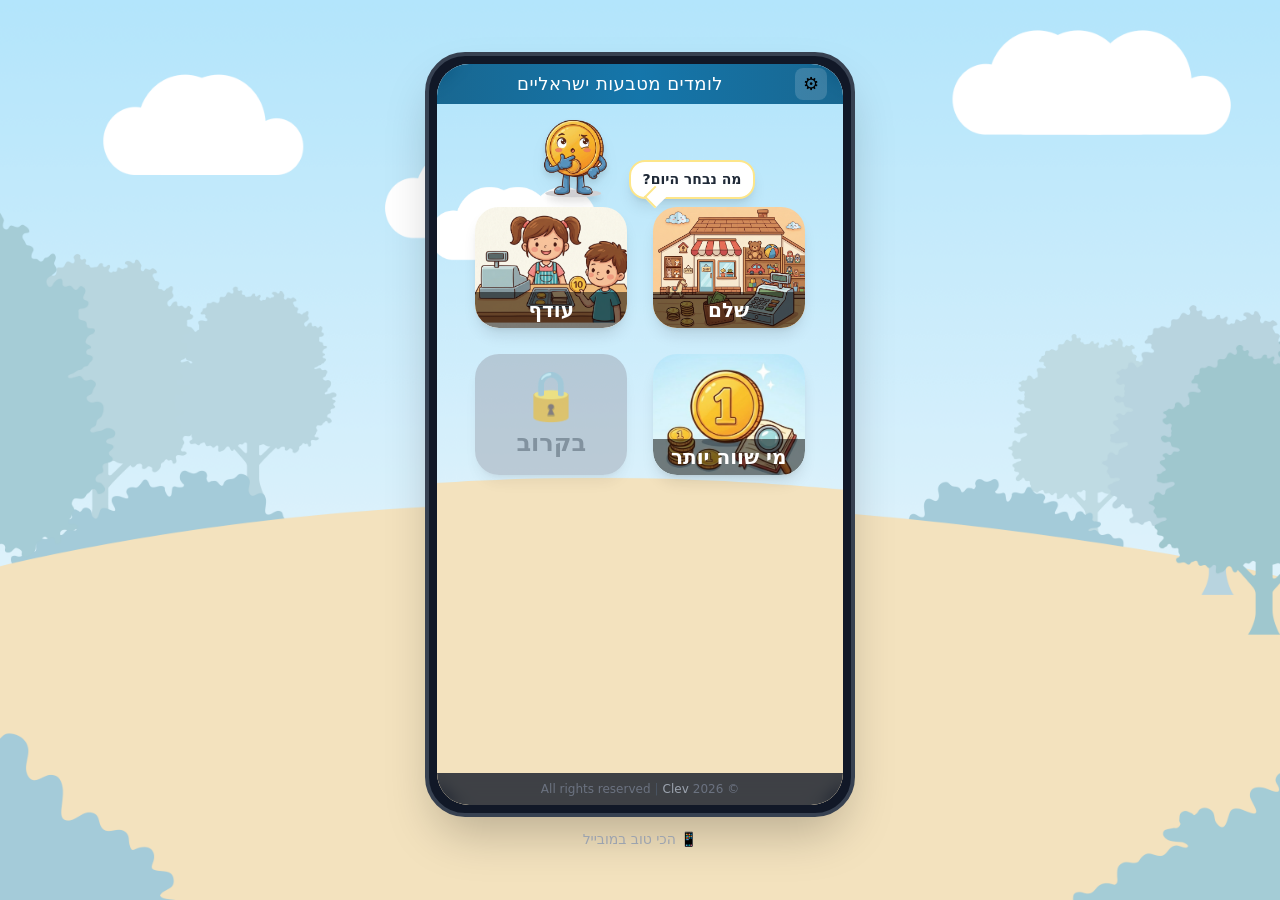
==== playisraelicoin/index.html @ d77759e3 "Deploy game 2026-03-29 20:37:45" ====
<!DOCTYPE html><html lang="he" dir="rtl"><head><meta charSet="utf-8"/><meta name="viewport" content="width=device-width, initial-scale=1"/><link rel="preload" as="image" href="/playisraelicoin/mascot/mascotidle.png"/><link rel="preload" as="image" href="/playisraelicoin/shop.png"/><link rel="preload" as="image" href="/playisraelicoin/change.png"/><link rel="preload" as="image" href="/playisraelicoin/learn.png"/><link rel="stylesheet" href="/playisraelicoin/_next/static/css/17cb0f2d565e3c23.css" data-precedence="next"/><link rel="preload" as="script" fetchPriority="low" href="/playisraelicoin/_next/static/chunks/webpack-622a1532d28bc0e6.js"/><script src="/playisraelicoin/_next/static/chunks/fd9d1056-88c8a1669018f964.js" async=""></script><script src="/playisraelicoin/_next/static/chunks/117-ca8a5b1b01de8819.js" async=""></script><script src="/playisraelicoin/_next/static/chunks/main-app-2a820b22952d6107.js" async=""></script><script src="/playisraelicoin/_next/static/chunks/648-77a3b95d72fc6d21.js" async=""></script><script src="/playisraelicoin/_next/static/chunks/app/page-7391704ab2c652e0.js" async=""></script><script src="/playisraelicoin/_next/static/chunks/app/layout-28145708964d3c2d.js" async=""></script><link rel="preload" href="https://www.googletagmanager.com/gtag/js?id=G-S4PG35SJS6" as="script"/><meta name="theme-color" content="#0c4a6e"/><title>לומדים מטבעות ישראליים</title><meta name="description" content="משחק חינוכי ללימוד מטבעות ישראליים לילדים"/><link rel="manifest" href="/playisraelicoin/manifest.json" crossorigin="use-credentials"/><link rel="icon" href="/playisraelicoin/favicon.svg"/><script src="/playisraelicoin/_next/static/chunks/polyfills-42372ed130431b0a.js" noModule=""></script></head><body class="overflow-hidden w-full h-full"><div class="fixed inset-0 overflow-hidden flex flex-col items-center justify-center"><div class="absolute inset-0 bg-cover bg-center" style="background-image:url(&#x27;/playisraelicoin/backgroungnew.png&#x27;)"></div><div class="hidden lg:block absolute inset-0 z-0"></div><div class=" relative z-10 flex flex-col w-full h-full md:max-w-[480px] lg:max-w-[430px] lg:h-[85vh] lg:rounded-[2.5rem] lg:border-4 lg:border-gray-700 lg:bg-gray-900 lg:p-2 lg:shadow-2xl "><div class="flex-1 flex flex-col overflow-hidden lg:rounded-[2rem] relative"><div class="hidden lg:block absolute inset-0 bg-cover bg-center" style="background-image:url(&#x27;/playisraelicoin/backgroungnew.png&#x27;)"></div><div class="relative z-10 flex flex-col w-full h-full"><div class="h-10 bg-gradient-to-r from-sky-800/90 via-sky-700/90 to-sky-800/90 backdrop-blur flex items-center shrink-0 z-30 px-3"><div class="w-10 flex items-center justify-center"><button aria-label="הגדרות" class="w-8 h-8 rounded-lg bg-white/15 hover:bg-white/25 flex items-center justify-center text-lg transition-colors cursor-pointer">⚙️</button></div><span class="flex-1 text-center text-lg text-white tracking-wide truncate px-2">לומדים מטבעות ישראליים</span><div class="flex items-center justify-center gap-1"></div></div><div class="flex-1 relative overflow-auto flex justify-center"><div class="w-full max-w-2xl relative"><div class="w-full h-full flex flex-col items-center relative max-w-2xl mx-auto"><div class="flex items-center gap-3 mt-4 mb-2"><div class="flex items-end gap-2 " dir="ltr"><div class="animate-bounce shrink-0"><img src="/playisraelicoin/mascot/mascotidle.png" alt="שקלי" width="96" height="96" class="object-contain drop-shadow-lg pointer-events-none"/></div><div class="relative bg-white rounded-2xl px-3 py-2 shadow-lg border-2 border-amber-200 max-w-[180px] animate-[tutorialStep_0.3s_ease-out]"><div class="text-sm font-bold text-gray-800 leading-snug text-center" dir="rtl">מה נבחר היום?</div><div class="absolute -bottom-2 left-4 w-4 h-4 bg-white border-b-2 border-l-2 border-amber-200 rotate-45"></div></div></div></div><div class="grid grid-cols-2 gap-[2vw] mb-auto px-[3vw] w-full"><a aria-label="שלם" class="rounded-3xl text-xl font-bold flex items-end justify-center transition-all duration-150 shadow-lg hover:scale-105 hover:shadow-xl active:scale-95 active:shadow-inner overflow-hidden relative aspect-[5/4]" href="/playisraelicoin/play/pay"><img src="/playisraelicoin/shop.png" alt="שלם" class="absolute inset-0 w-full h-full object-cover"/><span class="relative z-10 bg-black/50 text-white w-full text-center py-1 rounded-b-3xl">שלם</span></a><a aria-label="עודף" class="rounded-3xl text-xl font-bold flex items-end justify-center transition-all duration-150 shadow-lg hover:scale-105 hover:shadow-xl active:scale-95 active:shadow-inner overflow-hidden relative aspect-[5/4]" href="/playisraelicoin/play/change"><img src="/playisraelicoin/change.png" alt="עודף" class="absolute inset-0 w-full h-full object-cover"/><span class="relative z-10 bg-black/50 text-white w-full text-center py-1 rounded-b-3xl">עודף</span></a><a aria-label="מי שווה יותר" class="rounded-3xl text-xl font-bold flex items-end justify-center transition-all duration-150 shadow-lg hover:scale-105 hover:shadow-xl active:scale-95 active:shadow-inner overflow-hidden relative aspect-[5/4]" href="/playisraelicoin/play/compare"><img src="/playisraelicoin/learn.png" alt="מי שווה יותר" class="absolute inset-0 w-full h-full object-cover"/><span class="relative z-10 bg-black/50 text-white w-full text-center py-1 rounded-b-3xl">מי שווה יותר</span></a><div class="rounded-3xl text-2xl font-bold flex flex-col items-center justify-center gap-2 shadow-lg bg-gray-400/80 text-gray-600 cursor-not-allowed opacity-60 aspect-[5/4]"><span class="text-5xl">🔒</span><span>בקרוב</span></div></div></div></div></div><div class="h-8 bg-gray-900/80 backdrop-blur flex items-center justify-center shrink-0 z-30 gap-1"><span class="text-gray-500 text-xs">© <!-- -->2026</span><button class="text-gray-400 text-xs font-medium hover:text-white transition-colors bg-transparent border-none cursor-pointer">Clev</button><span class="text-gray-600 text-xs">|</span><span class="text-gray-500 text-xs">All rights reserved</span></div></div></div></div><p class="hidden lg:block mt-3 text-gray-400 text-sm relative z-10" dir="rtl">📱 הכי טוב במובייל</p></div><script src="/playisraelicoin/_next/static/chunks/webpack-622a1532d28bc0e6.js" async=""></script><script>(self.__next_f=self.__next_f||[]).push([0]);self.__next_f.push([2,null])</script><script>self.__next_f.push([1,"1:HL[\"/playisraelicoin/_next/static/css/17cb0f2d565e3c23.css\",\"style\"]\n"])</script><script>self.__next_f.push([1,"2:I[2846,[],\"\"]\n4:I[9107,[],\"ClientPageRoot\"]\n5:I[7340,[\"648\",\"static/chunks/648-77a3b95d72fc6d21.js\",\"931\",\"static/chunks/app/page-7391704ab2c652e0.js\"],\"default\",1]\n6:I[8003,[\"185\",\"static/chunks/app/layout-28145708964d3c2d.js\"],\"\"]\n7:I[1716,[\"185\",\"static/chunks/app/layout-28145708964d3c2d.js\"],\"default\"]\n8:I[4707,[],\"\"]\n9:I[6423,[],\"\"]\nb:I[1060,[],\"\"]\nc:[]\n"])</script><script>self.__next_f.push([1,"0:[\"$\",\"$L2\",null,{\"buildId\":\"7c866RKZtRNfatpzJJr0S\",\"assetPrefix\":\"/playisraelicoin\",\"urlParts\":[\"\",\"\"],\"initialTree\":[\"\",{\"children\":[\"__PAGE__\",{}]},\"$undefined\",\"$undefined\",true],\"initialSeedData\":[\"\",{\"children\":[\"__PAGE__\",{},[[\"$L3\",[\"$\",\"$L4\",null,{\"props\":{\"params\":{},\"searchParams\":{}},\"Component\":\"$5\"}],null],null],null]},[[[[\"$\",\"link\",\"0\",{\"rel\":\"stylesheet\",\"href\":\"/playisraelicoin/_next/static/css/17cb0f2d565e3c23.css\",\"precedence\":\"next\",\"crossOrigin\":\"$undefined\"}]],[\"$\",\"html\",null,{\"lang\":\"he\",\"dir\":\"rtl\",\"suppressHydrationWarning\":true,\"children\":[[\"$\",\"head\",null,{\"children\":[[[\"$\",\"$L6\",null,{\"src\":\"https://www.googletagmanager.com/gtag/js?id=G-S4PG35SJS6\",\"strategy\":\"afterInteractive\"}],[\"$\",\"$L6\",null,{\"id\":\"google-analytics\",\"strategy\":\"afterInteractive\",\"children\":\"window.dataLayer=window.dataLayer||[];function gtag(){dataLayer.push(arguments);}gtag('js',new Date());gtag('config','G-S4PG35SJS6');\"}]],\"\"]}],[\"$\",\"body\",null,{\"className\":\"overflow-hidden w-full h-full\",\"suppressHydrationWarning\":true,\"children\":[[\"$\",\"$L7\",null,{}],[\"$\",\"$L8\",null,{\"parallelRouterKey\":\"children\",\"segmentPath\":[\"children\"],\"error\":\"$undefined\",\"errorStyles\":\"$undefined\",\"errorScripts\":\"$undefined\",\"template\":[\"$\",\"$L9\",null,{}],\"templateStyles\":\"$undefined\",\"templateScripts\":\"$undefined\",\"notFound\":[[\"$\",\"title\",null,{\"children\":\"404: This page could not be found.\"}],[\"$\",\"div\",null,{\"style\":{\"fontFamily\":\"system-ui,\\\"Segoe UI\\\",Roboto,Helvetica,Arial,sans-serif,\\\"Apple Color Emoji\\\",\\\"Segoe UI Emoji\\\"\",\"height\":\"100vh\",\"textAlign\":\"center\",\"display\":\"flex\",\"flexDirection\":\"column\",\"alignItems\":\"center\",\"justifyContent\":\"center\"},\"children\":[\"$\",\"div\",null,{\"children\":[[\"$\",\"style\",null,{\"dangerouslySetInnerHTML\":{\"__html\":\"body{color:#000;background:#fff;margin:0}.next-error-h1{border-right:1px solid rgba(0,0,0,.3)}@media (prefers-color-scheme:dark){body{color:#fff;background:#000}.next-error-h1{border-right:1px solid rgba(255,255,255,.3)}}\"}}],[\"$\",\"h1\",null,{\"className\":\"next-error-h1\",\"style\":{\"display\":\"inline-block\",\"margin\":\"0 20px 0 0\",\"padding\":\"0 23px 0 0\",\"fontSize\":24,\"fontWeight\":500,\"verticalAlign\":\"top\",\"lineHeight\":\"49px\"},\"children\":\"404\"}],[\"$\",\"div\",null,{\"style\":{\"display\":\"inline-block\"},\"children\":[\"$\",\"h2\",null,{\"style\":{\"fontSize\":14,\"fontWeight\":400,\"lineHeight\":\"49px\",\"margin\":0},\"children\":\"This page could not be found.\"}]}]]}]}]],\"notFoundStyles\":[]}]]}]]}]],null],null],\"couldBeIntercepted\":false,\"initialHead\":[null,\"$La\"],\"globalErrorComponent\":\"$b\",\"missingSlots\":\"$Wc\"}]\n"])</script><script>self.__next_f.push([1,"a:[[\"$\",\"meta\",\"0\",{\"name\":\"viewport\",\"content\":\"width=device-width, initial-scale=1\"}],[\"$\",\"meta\",\"1\",{\"name\":\"theme-color\",\"content\":\"#0c4a6e\"}],[\"$\",\"meta\",\"2\",{\"charSet\":\"utf-8\"}],[\"$\",\"title\",\"3\",{\"children\":\"לומדים מטבעות ישראליים\"}],[\"$\",\"meta\",\"4\",{\"name\":\"description\",\"content\":\"משחק חינוכי ללימוד מטבעות ישראליים לילדים\"}],[\"$\",\"link\",\"5\",{\"rel\":\"manifest\",\"href\":\"/playisraelicoin/manifest.json\",\"crossOrigin\":\"use-credentials\"}],[\"$\",\"link\",\"6\",{\"rel\":\"icon\",\"href\":\"/playisraelicoin/favicon.svg\"}]]\n3:null\n"])</script></body></html>
---- playisraelicoin/_next/static/css/17cb0f2d565e3c23.css ----
*,:after,:before{--tw-border-spacing-x:0;--tw-border-spacing-y:0;--tw-translate-x:0;--tw-translate-y:0;--tw-rotate:0;--tw-skew-x:0;--tw-skew-y:0;--tw-scale-x:1;--tw-scale-y:1;--tw-pan-x: ;--tw-pan-y: ;--tw-pinch-zoom: ;--tw-scroll-snap-strictness:proximity;--tw-gradient-from-position: ;--tw-gradient-via-position: ;--tw-gradient-to-position: ;--tw-ordinal: ;--tw-slashed-zero: ;--tw-numeric-figure: ;--tw-numeric-spacing: ;--tw-numeric-fraction: ;--tw-ring-inset: ;--tw-ring-offset-width:0px;--tw-ring-offset-color:#fff;--tw-ring-color:rgba(59,130,246,.5);--tw-ring-offset-shadow:0 0 #0000;--tw-ring-shadow:0 0 #0000;--tw-shadow:0 0 #0000;--tw-shadow-colored:0 0 #0000;--tw-blur: ;--tw-brightness: ;--tw-contrast: ;--tw-grayscale: ;--tw-hue-rotate: ;--tw-invert: ;--tw-saturate: ;--tw-sepia: ;--tw-drop-shadow: ;--tw-backdrop-blur: ;--tw-backdrop-brightness: ;--tw-backdrop-contrast: ;--tw-backdrop-grayscale: ;--tw-backdrop-hue-rotate: ;--tw-backdrop-invert: ;--tw-backdrop-opacity: ;--tw-backdrop-saturate: ;--tw-backdrop-sepia: ;--tw-contain-size: ;--tw-contain-layout: ;--tw-contain-paint: ;--tw-contain-style: }::backdrop{--tw-border-spacing-x:0;--tw-border-spacing-y:0;--tw-translate-x:0;--tw-translate-y:0;--tw-rotate:0;--tw-skew-x:0;--tw-skew-y:0;--tw-scale-x:1;--tw-scale-y:1;--tw-pan-x: ;--tw-pan-y: ;--tw-pinch-zoom: ;--tw-scroll-snap-strictness:proximity;--tw-gradient-from-position: ;--tw-gradient-via-position: ;--tw-gradient-to-position: ;--tw-ordinal: ;--tw-slashed-zero: ;--tw-numeric-figure: ;--tw-numeric-spacing: ;--tw-numeric-fraction: ;--tw-ring-inset: ;--tw-ring-offset-width:0px;--tw-ring-offset-color:#fff;--tw-ring-color:rgba(59,130,246,.5);--tw-ring-offset-shadow:0 0 #0000;--tw-ring-shadow:0 0 #0000;--tw-shadow:0 0 #0000;--tw-shadow-colored:0 0 #0000;--tw-blur: ;--tw-brightness: ;--tw-contrast: ;--tw-grayscale: ;--tw-hue-rotate: ;--tw-invert: ;--tw-saturate: ;--tw-sepia: ;--tw-drop-shadow: ;--tw-backdrop-blur: ;--tw-backdrop-brightness: ;--tw-backdrop-contrast: ;--tw-backdrop-grayscale: ;--tw-backdrop-hue-rotate: ;--tw-backdrop-invert: ;--tw-backdrop-opacity: ;--tw-backdrop-saturate: ;--tw-backdrop-sepia: ;--tw-contain-size: ;--tw-contain-layout: ;--tw-contain-paint: ;--tw-contain-style: }/*
! tailwindcss v3.4.19 | MIT License | https://tailwindcss.com
*/*,:after,:before{box-sizing:border-box;border:0 solid #e5e7eb}:after,:before{--tw-content:""}:host,html{line-height:1.5;-webkit-text-size-adjust:100%;-moz-tab-size:4;-o-tab-size:4;tab-size:4;font-family:ui-sans-serif,system-ui,sans-serif,Apple Color Emoji,Segoe UI Emoji,Segoe UI Symbol,Noto Color Emoji;font-feature-settings:normal;font-variation-settings:normal;-webkit-tap-highlight-color:transparent}body{margin:0;line-height:inherit}hr{height:0;color:inherit;border-top-width:1px}abbr:where([title]){-webkit-text-decoration:underline dotted;text-decoration:underline dotted}h1,h2,h3,h4,h5,h6{font-size:inherit;font-weight:inherit}a{color:inherit;text-decoration:inherit}b,strong{font-weight:bolder}code,kbd,pre,samp{font-family:ui-monospace,SFMono-Regular,Menlo,Monaco,Consolas,Liberation Mono,Courier New,monospace;font-feature-settings:normal;font-variation-settings:normal;font-size:1em}small{font-size:80%}sub,sup{font-size:75%;line-height:0;position:relative;vertical-align:baseline}sub{bottom:-.25em}sup{top:-.5em}table{text-indent:0;border-color:inherit;border-collapse:collapse}button,input,optgroup,select,textarea{font-family:inherit;font-feature-settings:inherit;font-variation-settings:inherit;font-size:100%;font-weight:inherit;line-height:inherit;letter-spacing:inherit;color:inherit;margin:0;padding:0}button,select{text-transform:none}button,input:where([type=button]),input:where([type=reset]),input:where([type=submit]){-webkit-appearance:button;background-color:transparent;background-image:none}:-moz-focusring{outline:auto}:-moz-ui-invalid{box-shadow:none}progress{vertical-align:baseline}::-webkit-inner-spin-button,::-webkit-outer-spin-button{height:auto}[type=search]{-webkit-appearance:textfield;outline-offset:-2px}::-webkit-search-decoration{-webkit-appearance:none}::-webkit-file-upload-button{-webkit-appearance:button;font:inherit}summary{display:list-item}blockquote,dd,dl,figure,h1,h2,h3,h4,h5,h6,hr,p,pre{margin:0}fieldset{margin:0}fieldset,legend{padding:0}menu,ol,ul{list-style:none;margin:0;padding:0}dialog{padding:0}textarea{resize:vertical}input::-moz-placeholder,textarea::-moz-placeholder{opacity:1;color:#9ca3af}input::placeholder,textarea::placeholder{opacity:1;color:#9ca3af}[role=button],button{cursor:pointer}:disabled{cursor:default}audio,canvas,embed,iframe,img,object,svg,video{display:block;vertical-align:middle}img,video{max-width:100%;height:auto}[hidden]:where(:not([hidden=until-found])){display:none}.pointer-events-none{pointer-events:none}.visible{visibility:visible}.fixed{position:fixed}.absolute{position:absolute}.relative{position:relative}.inset-0{inset:0}.-bottom-2{bottom:-.5rem}.-left-1\.5{left:-.375rem}.-top-8{top:-2rem}.bottom-2{bottom:.5rem}.bottom-\[14px\]{bottom:14px}.left-0{left:0}.left-1\/2{left:50%}.left-3{left:.75rem}.left-4{left:1rem}.top-0\.5{top:.125rem}.top-1{top:.25rem}.top-3{top:.75rem}.z-0{z-index:0}.z-10{z-index:10}.z-20{z-index:20}.z-30{z-index:30}.z-50{z-index:50}.z-\[100\]{z-index:100}.mx-1{margin-left:.25rem;margin-right:.25rem}.mx-4{margin-left:1rem;margin-right:1rem}.mx-6{margin-left:1.5rem;margin-right:1.5rem}.mx-auto{margin-left:auto;margin-right:auto}.mb-1{margin-bottom:.25rem}.mb-2{margin-bottom:.5rem}.mb-4{margin-bottom:1rem}.mb-auto{margin-bottom:auto}.ml-1{margin-left:.25rem}.ml-\[70px\]{margin-left:70px}.mr-0{margin-right:0}.mt-1{margin-top:.25rem}.mt-2{margin-top:.5rem}.mt-3{margin-top:.75rem}.mt-4{margin-top:1rem}.block{display:block}.inline{display:inline}.flex{display:flex}.grid{display:grid}.hidden{display:none}.aspect-\[5\/4\]{aspect-ratio:5/4}.aspect-square{aspect-ratio:1/1}.h-0\.5{height:.125rem}.h-10{height:2.5rem}.h-11{height:2.75rem}.h-16{height:4rem}.h-3{height:.75rem}.h-4{height:1rem}.h-5{height:1.25rem}.h-6{height:1.5rem}.h-7{height:1.75rem}.h-8{height:2rem}.h-9{height:2.25rem}.h-\[14px\]{height:14px}.h-\[40px\]{height:40px}.h-\[44px\]{height:44px}.h-\[48px\]{height:48px}.h-\[56px\]{height:56px}.h-\[70px\]{height:70px}.h-\[80px\]{height:80px}.h-\[86px\]{height:86px}.h-\[88px\]{height:88px}.h-full{height:100%}.max-h-\[90px\]{max-height:90px}.min-h-\[100px\]{min-height:100px}.min-h-\[90px\]{min-height:90px}.min-h-full{min-height:100%}.w-10{width:2.5rem}.w-11{width:2.75rem}.w-16{width:4rem}.w-24{width:6rem}.w-3{width:.75rem}.w-4{width:1rem}.w-5{width:1.25rem}.w-7{width:1.75rem}.w-8{width:2rem}.w-9{width:2.25rem}.w-\[3px\]{width:3px}.w-\[40px\]{width:40px}.w-\[44px\]{width:44px}.w-\[48px\]{width:48px}.w-\[56px\]{width:56px}.w-\[88px\]{width:88px}.w-auto{width:auto}.w-full{width:100%}.min-w-0{min-width:0}.max-w-2xl{max-width:42rem}.max-w-\[10rem\]{max-width:10rem}.max-w-\[120px\]{max-width:120px}.max-w-\[14rem\]{max-width:14rem}.max-w-\[180px\]{max-width:180px}.max-w-sm{max-width:24rem}.max-w-xs{max-width:20rem}.flex-1{flex:1 1 0%}.shrink-0{flex-shrink:0}.-translate-x-1\/2{--tw-translate-x:-50%}.-translate-x-1\/2,.rotate-45{transform:translate(var(--tw-translate-x),var(--tw-translate-y)) rotate(var(--tw-rotate)) skewX(var(--tw-skew-x)) skewY(var(--tw-skew-y)) scaleX(var(--tw-scale-x)) scaleY(var(--tw-scale-y))}.rotate-45{--tw-rotate:45deg}.rotate-\[-45deg\]{--tw-rotate:-45deg}.rotate-\[-45deg\],.scale-105{transform:translate(var(--tw-translate-x),var(--tw-translate-y)) rotate(var(--tw-rotate)) skewX(var(--tw-skew-x)) skewY(var(--tw-skew-y)) scaleX(var(--tw-scale-x)) scaleY(var(--tw-scale-y))}.scale-105{--tw-scale-x:1.05;--tw-scale-y:1.05}.scale-110{--tw-scale-x:1.1;--tw-scale-y:1.1}.scale-110,.transform{transform:translate(var(--tw-translate-x),var(--tw-translate-y)) rotate(var(--tw-rotate)) skewX(var(--tw-skew-x)) skewY(var(--tw-skew-y)) scaleX(var(--tw-scale-x)) scaleY(var(--tw-scale-y))}@keyframes medalDrop{0%{transform:translateY(-80px) scale(.5);opacity:0}60%{transform:translateY(10px) scale(1.1);opacity:1}to{transform:translateY(0) scale(1);opacity:1}}.animate-\[medalDrop_0\.6s_ease-out\]{animation:medalDrop .6s ease-out}.animate-\[slideIn_0\.3s_ease-out\]{animation:slideIn .3s ease-out}@keyframes starPop{0%{transform:scale(0) rotate(-45deg);opacity:0}60%{transform:scale(1.3) rotate(10deg);opacity:1}to{transform:scale(1) rotate(0);opacity:1}}.animate-\[starPop_0\.4s_ease-out\]{animation:starPop .4s ease-out}.animate-\[tutorialStep_0\.3s_ease-out\]{animation:tutorialStep .3s ease-out}.animate-\[tutorialStep_0\.4s_ease-out\]{animation:tutorialStep .4s ease-out}.animate-\[tutorialStep_0\.4s_ease-out_0\.2s_both\]{animation:tutorialStep .4s ease-out .2s both}.animate-\[tutorialStep_0\.4s_ease-out_0\.5s_both\]{animation:tutorialStep .4s ease-out .5s both}.animate-\[tutorialStep_0\.4s_ease-out_0\.8s_both\]{animation:tutorialStep .4s ease-out .8s both}.animate-\[tutorialStep_0\.4s_ease-out_1\.1s_both\]{animation:tutorialStep .4s ease-out 1.1s both}@keyframes tutorialStep{0%{opacity:0;transform:translateY(10px)}to{opacity:1;transform:translateY(0)}}.animate-\[tutorialStep_0\.4s_ease-out_1\.4s_both\]{animation:tutorialStep .4s ease-out 1.4s both}@keyframes bounce{0%,to{transform:translateY(-25%);animation-timing-function:cubic-bezier(.8,0,1,1)}50%{transform:none;animation-timing-function:cubic-bezier(0,0,.2,1)}}.animate-bounce{animation:bounce 1s infinite}@keyframes coinFly{0%{transform:translateY(60px) scale(1.4);opacity:.7}40%{transform:translateY(-10px) scale(.9);opacity:1}70%{transform:translateY(4px) scale(1.05);opacity:1}to{transform:translateY(0) scale(1);opacity:1}}.animate-coin-fly{animation:coinFly .45s cubic-bezier(.34,1.56,.64,1)}@keyframes fadeIn{0%{opacity:0}to{opacity:1}}.animate-fade-in{animation:fadeIn .3s ease-out}@keyframes floatUp{0%{transform:translateY(0) scale(1);opacity:1}50%{transform:translateY(-20px) scale(1.2);opacity:.8}to{transform:translateY(-40px) scale(.8);opacity:0}}.animate-float-up{animation:floatUp 1s ease-out forwards}@keyframes pulse{50%{opacity:.5}}.animate-pulse{animation:pulse 2s cubic-bezier(.4,0,.6,1) infinite}@keyframes slideIn{0%{transform:translateX(40px);opacity:0}to{transform:translateX(0);opacity:1}}.animate-slide-in{animation:slideIn .3s ease-out}@keyframes sparkle{0%,to{opacity:.4;transform:scale(.8)}50%{opacity:1;transform:scale(1.2)}}.animate-sparkle{animation:sparkle 1.5s ease-in-out infinite}.cursor-not-allowed{cursor:not-allowed}.cursor-pointer{cursor:pointer}.resize-none{resize:none}.grid-cols-2{grid-template-columns:repeat(2,minmax(0,1fr))}.grid-cols-3{grid-template-columns:repeat(3,minmax(0,1fr))}.flex-col{flex-direction:column}.flex-wrap{flex-wrap:wrap}.items-start{align-items:flex-start}.items-end{align-items:flex-end}.items-center{align-items:center}.items-stretch{align-items:stretch}.justify-center{justify-content:center}.justify-between{justify-content:space-between}.gap-0{gap:0}.gap-0\.5{gap:.125rem}.gap-1{gap:.25rem}.gap-1\.5{gap:.375rem}.gap-2{gap:.5rem}.gap-3{gap:.75rem}.gap-4{gap:1rem}.gap-5{gap:1.25rem}.gap-6{gap:1.5rem}.gap-\[2vw\]{gap:2vw}.-space-x-1>:not([hidden])~:not([hidden]){--tw-space-x-reverse:0;margin-right:calc(-.25rem * var(--tw-space-x-reverse));margin-left:calc(-.25rem * calc(1 - var(--tw-space-x-reverse)))}.self-stretch{align-self:stretch}.overflow-auto{overflow:auto}.overflow-hidden,.truncate{overflow:hidden}.truncate{text-overflow:ellipsis;white-space:nowrap}.rounded-2xl{border-radius:1rem}.rounded-3xl{border-radius:1.5rem}.rounded-full{border-radius:9999px}.rounded-lg{border-radius:.5rem}.rounded-xl{border-radius:.75rem}.rounded-b-3xl{border-bottom-right-radius:1.5rem;border-bottom-left-radius:1.5rem}.rounded-b-lg{border-bottom-right-radius:.5rem;border-bottom-left-radius:.5rem}.rounded-t-2xl{border-top-left-radius:1rem;border-top-right-radius:1rem}.border{border-width:1px}.border-2{border-width:2px}.border-4{border-width:4px}.border-b{border-bottom-width:1px}.border-b-0{border-bottom-width:0}.border-b-2{border-bottom-width:2px}.border-l{border-left-width:1px}.border-l-2{border-left-width:2px}.border-none{border-style:none}.border-amber-200{--tw-border-opacity:1;border-color:rgb(253 230 138/var(--tw-border-opacity,1))}.border-amber-300{--tw-border-opacity:1;border-color:rgb(252 211 77/var(--tw-border-opacity,1))}.border-amber-400{--tw-border-opacity:1;border-color:rgb(251 191 36/var(--tw-border-opacity,1))}.border-amber-500{--tw-border-opacity:1;border-color:rgb(245 158 11/var(--tw-border-opacity,1))}.border-emerald-300{--tw-border-opacity:1;border-color:rgb(110 231 183/var(--tw-border-opacity,1))}.border-emerald-400{--tw-border-opacity:1;border-color:rgb(52 211 153/var(--tw-border-opacity,1))}.border-gray-200{--tw-border-opacity:1;border-color:rgb(229 231 235/var(--tw-border-opacity,1))}.border-gray-300{--tw-border-opacity:1;border-color:rgb(209 213 219/var(--tw-border-opacity,1))}.border-gray-500{--tw-border-opacity:1;border-color:rgb(107 114 128/var(--tw-border-opacity,1))}.border-green-200{--tw-border-opacity:1;border-color:rgb(187 247 208/var(--tw-border-opacity,1))}.border-green-300{--tw-border-opacity:1;border-color:rgb(134 239 172/var(--tw-border-opacity,1))}.border-green-400{--tw-border-opacity:1;border-color:rgb(74 222 128/var(--tw-border-opacity,1))}.border-orange-400{--tw-border-opacity:1;border-color:rgb(251 146 60/var(--tw-border-opacity,1))}.border-pink-300{--tw-border-opacity:1;border-color:rgb(249 168 212/var(--tw-border-opacity,1))}.border-red-300{--tw-border-opacity:1;border-color:rgb(252 165 165/var(--tw-border-opacity,1))}.border-sky-300{--tw-border-opacity:1;border-color:rgb(125 211 252/var(--tw-border-opacity,1))}.border-white\/40{border-color:hsla(0,0%,100%,.4)}.bg-amber-100\/30{background-color:hsla(48,96%,89%,.3)}.bg-amber-400{--tw-bg-opacity:1;background-color:rgb(251 191 36/var(--tw-bg-opacity,1))}.bg-amber-400\/30{background-color:rgba(251,191,36,.3)}.bg-amber-50{--tw-bg-opacity:1;background-color:rgb(255 251 235/var(--tw-bg-opacity,1))}.bg-amber-500\/15{background-color:rgba(245,158,11,.15)}.bg-amber-500\/70{background-color:rgba(245,158,11,.7)}.bg-black\/50{background-color:rgba(0,0,0,.5)}.bg-black\/60{background-color:rgba(0,0,0,.6)}.bg-black\/75{background-color:rgba(0,0,0,.75)}.bg-emerald-200{--tw-bg-opacity:1;background-color:rgb(167 243 208/var(--tw-bg-opacity,1))}.bg-emerald-300{--tw-bg-opacity:1;background-color:rgb(110 231 183/var(--tw-bg-opacity,1))}.bg-emerald-50{--tw-bg-opacity:1;background-color:rgb(236 253 245/var(--tw-bg-opacity,1))}.bg-emerald-500\/10{background-color:rgba(16,185,129,.1)}.bg-gray-200{--tw-bg-opacity:1;background-color:rgb(229 231 235/var(--tw-bg-opacity,1))}.bg-gray-400{--tw-bg-opacity:1;background-color:rgb(156 163 175/var(--tw-bg-opacity,1))}.bg-gray-400\/80{background-color:rgba(156,163,175,.8)}.bg-gray-900\/80{background-color:rgba(17,24,39,.8)}.bg-green-100{--tw-bg-opacity:1;background-color:rgb(220 252 231/var(--tw-bg-opacity,1))}.bg-green-300{--tw-bg-opacity:1;background-color:rgb(134 239 172/var(--tw-bg-opacity,1))}.bg-green-500{--tw-bg-opacity:1;background-color:rgb(34 197 94/var(--tw-bg-opacity,1))}.bg-green-500\/50{background-color:rgba(34,197,94,.5)}.bg-orange-500\/10{background-color:rgba(249,115,22,.1)}.bg-pink-100{--tw-bg-opacity:1;background-color:rgb(252 231 243/var(--tw-bg-opacity,1))}.bg-red-50{--tw-bg-opacity:1;background-color:rgb(254 242 242/var(--tw-bg-opacity,1))}.bg-sky-100{--tw-bg-opacity:1;background-color:rgb(224 242 254/var(--tw-bg-opacity,1))}.bg-sky-500{--tw-bg-opacity:1;background-color:rgb(14 165 233/var(--tw-bg-opacity,1))}.bg-sky-600{--tw-bg-opacity:1;background-color:rgb(2 132 199/var(--tw-bg-opacity,1))}.bg-transparent{background-color:transparent}.bg-white{--tw-bg-opacity:1;background-color:rgb(255 255 255/var(--tw-bg-opacity,1))}.bg-white\/15{background-color:hsla(0,0%,100%,.15)}.bg-white\/20{background-color:hsla(0,0%,100%,.2)}.bg-white\/30{background-color:hsla(0,0%,100%,.3)}.bg-white\/50{background-color:hsla(0,0%,100%,.5)}.bg-white\/60{background-color:hsla(0,0%,100%,.6)}.bg-white\/80{background-color:hsla(0,0%,100%,.8)}.bg-white\/90{background-color:hsla(0,0%,100%,.9)}.bg-yellow-200{--tw-bg-opacity:1;background-color:rgb(254 240 138/var(--tw-bg-opacity,1))}.bg-yellow-400\/20{background-color:rgba(250,204,21,.2)}.bg-gradient-to-b{background-image:linear-gradient(to bottom,var(--tw-gradient-stops))}.bg-gradient-to-l{background-image:linear-gradient(to left,var(--tw-gradient-stops))}.bg-gradient-to-r{background-image:linear-gradient(to right,var(--tw-gradient-stops))}.from-amber-100{--tw-gradient-from:#fef3c7 var(--tw-gradient-from-position);--tw-gradient-to:hsla(48,96%,89%,0) var(--tw-gradient-to-position);--tw-gradient-stops:var(--tw-gradient-from),var(--tw-gradient-to)}.from-amber-400{--tw-gradient-from:#fbbf24 var(--tw-gradient-from-position);--tw-gradient-to:rgba(251,191,36,0) var(--tw-gradient-to-position);--tw-gradient-stops:var(--tw-gradient-from),var(--tw-gradient-to)}.from-amber-600{--tw-gradient-from:#d97706 var(--tw-gradient-from-position);--tw-gradient-to:rgba(217,119,6,0) var(--tw-gradient-to-position);--tw-gradient-stops:var(--tw-gradient-from),var(--tw-gradient-to)}.from-amber-700{--tw-gradient-from:#b45309 var(--tw-gradient-from-position);--tw-gradient-to:rgba(180,83,9,0) var(--tw-gradient-to-position);--tw-gradient-stops:var(--tw-gradient-from),var(--tw-gradient-to)}.from-emerald-400{--tw-gradient-from:#34d399 var(--tw-gradient-from-position);--tw-gradient-to:rgba(52,211,153,0) var(--tw-gradient-to-position);--tw-gradient-stops:var(--tw-gradient-from),var(--tw-gradient-to)}.from-emerald-50{--tw-gradient-from:#ecfdf5 var(--tw-gradient-from-position);--tw-gradient-to:rgba(236,253,245,0) var(--tw-gradient-to-position);--tw-gradient-stops:var(--tw-gradient-from),var(--tw-gradient-to)}.from-green-500{--tw-gradient-from:#22c55e var(--tw-gradient-from-position);--tw-gradient-to:rgba(34,197,94,0) var(--tw-gradient-to-position);--tw-gradient-stops:var(--tw-gradient-from),var(--tw-gradient-to)}.from-red-500{--tw-gradient-from:#ef4444 var(--tw-gradient-from-position);--tw-gradient-to:rgba(239,68,68,0) var(--tw-gradient-to-position);--tw-gradient-stops:var(--tw-gradient-from),var(--tw-gradient-to)}.from-sky-400{--tw-gradient-from:#38bdf8 var(--tw-gradient-from-position);--tw-gradient-to:rgba(56,189,248,0) var(--tw-gradient-to-position);--tw-gradient-stops:var(--tw-gradient-from),var(--tw-gradient-to)}.from-sky-500{--tw-gradient-from:#0ea5e9 var(--tw-gradient-from-position);--tw-gradient-to:rgba(14,165,233,0) var(--tw-gradient-to-position);--tw-gradient-stops:var(--tw-gradient-from),var(--tw-gradient-to)}.from-sky-700{--tw-gradient-from:#0369a1 var(--tw-gradient-from-position);--tw-gradient-to:rgba(3,105,161,0) var(--tw-gradient-to-position);--tw-gradient-stops:var(--tw-gradient-from),var(--tw-gradient-to)}.from-sky-800\/90{--tw-gradient-from:rgba(7,89,133,.9) var(--tw-gradient-from-position);--tw-gradient-to:rgba(7,89,133,0) var(--tw-gradient-to-position);--tw-gradient-stops:var(--tw-gradient-from),var(--tw-gradient-to)}.from-stone-100{--tw-gradient-from:#f5f5f4 var(--tw-gradient-from-position);--tw-gradient-to:hsla(60,5%,96%,0) var(--tw-gradient-to-position);--tw-gradient-stops:var(--tw-gradient-from),var(--tw-gradient-to)}.from-white\/30{--tw-gradient-from:hsla(0,0%,100%,.3) var(--tw-gradient-from-position);--tw-gradient-to:hsla(0,0%,100%,0) var(--tw-gradient-to-position);--tw-gradient-stops:var(--tw-gradient-from),var(--tw-gradient-to)}.from-yellow-50{--tw-gradient-from:#fefce8 var(--tw-gradient-from-position);--tw-gradient-to:hsla(55,92%,95%,0) var(--tw-gradient-to-position);--tw-gradient-stops:var(--tw-gradient-from),var(--tw-gradient-to)}.via-amber-200{--tw-gradient-to:hsla(48,97%,77%,0) var(--tw-gradient-to-position);--tw-gradient-stops:var(--tw-gradient-from),#fde68a var(--tw-gradient-via-position),var(--tw-gradient-to)}.via-amber-700{--tw-gradient-to:rgba(180,83,9,0) var(--tw-gradient-to-position);--tw-gradient-stops:var(--tw-gradient-from),#b45309 var(--tw-gradient-via-position),var(--tw-gradient-to)}.via-sky-600{--tw-gradient-to:rgba(2,132,199,0) var(--tw-gradient-to-position);--tw-gradient-stops:var(--tw-gradient-from),#0284c7 var(--tw-gradient-via-position),var(--tw-gradient-to)}.via-sky-700\/90{--tw-gradient-to:rgba(3,105,161,0) var(--tw-gradient-to-position);--tw-gradient-stops:var(--tw-gradient-from),rgba(3,105,161,.9) var(--tw-gradient-via-position),var(--tw-gradient-to)}.to-amber-800{--tw-gradient-to:#92400e var(--tw-gradient-to-position)}.to-amber-900{--tw-gradient-to:#78350f var(--tw-gradient-to-position)}.to-emerald-100{--tw-gradient-to:#d1fae5 var(--tw-gradient-to-position)}.to-emerald-400{--tw-gradient-to:#34d399 var(--tw-gradient-to-position)}.to-emerald-500{--tw-gradient-to:#10b981 var(--tw-gradient-to-position)}.to-green-300{--tw-gradient-to:#86efac var(--tw-gradient-to-position)}.to-green-50{--tw-gradient-to:#f0fdf4 var(--tw-gradient-to-position)}.to-rose-400{--tw-gradient-to:#fb7185 var(--tw-gradient-to-position)}.to-sky-500{--tw-gradient-to:#0ea5e9 var(--tw-gradient-to-position)}.to-sky-700{--tw-gradient-to:#0369a1 var(--tw-gradient-to-position)}.to-sky-800{--tw-gradient-to:#075985 var(--tw-gradient-to-position)}.to-sky-800\/90{--tw-gradient-to:rgba(7,89,133,.9) var(--tw-gradient-to-position)}.to-stone-50{--tw-gradient-to:#fafaf9 var(--tw-gradient-to-position)}.to-transparent{--tw-gradient-to:transparent var(--tw-gradient-to-position)}.to-yellow-100{--tw-gradient-to:#fef9c3 var(--tw-gradient-to-position)}.to-yellow-300{--tw-gradient-to:#fde047 var(--tw-gradient-to-position)}.to-yellow-700\/30{--tw-gradient-to:rgba(161,98,7,.3) var(--tw-gradient-to-position)}.bg-cover{background-size:cover}.bg-center{background-position:50%}.object-contain{-o-object-fit:contain;object-fit:contain}.object-cover{-o-object-fit:cover;object-fit:cover}.object-bottom{-o-object-position:bottom;object-position:bottom}.p-1{padding:.25rem}.p-1\.5{padding:.375rem}.p-2{padding:.5rem}.p-3{padding:.75rem}.p-5{padding:1.25rem}.p-6{padding:1.5rem}.px-12{padding-left:3rem;padding-right:3rem}.px-2{padding-left:.5rem;padding-right:.5rem}.px-2\.5{padding-left:.625rem;padding-right:.625rem}.px-3{padding-left:.75rem;padding-right:.75rem}.px-4{padding-left:1rem;padding-right:1rem}.px-6{padding-left:1.5rem;padding-right:1.5rem}.px-8{padding-left:2rem;padding-right:2rem}.px-\[3vw\]{padding-left:3vw;padding-right:3vw}.py-0\.5{padding-top:.125rem;padding-bottom:.125rem}.py-1{padding-top:.25rem;padding-bottom:.25rem}.py-1\.5{padding-top:.375rem;padding-bottom:.375rem}.py-2{padding-top:.5rem;padding-bottom:.5rem}.py-2\.5{padding-top:.625rem;padding-bottom:.625rem}.py-3{padding-top:.75rem;padding-bottom:.75rem}.py-4{padding-top:1rem;padding-bottom:1rem}.py-6{padding-top:1.5rem;padding-bottom:1.5rem}.pb-1{padding-bottom:.25rem}.pb-1\.5{padding-bottom:.375rem}.pb-2{padding-bottom:.5rem}.pb-4{padding-bottom:1rem}.pl-1{padding-left:.25rem}.pr-2\.5{padding-right:.625rem}.pt-1{padding-top:.25rem}.pt-1\.5{padding-top:.375rem}.pt-3{padding-top:.75rem}.pt-\[60px\]{padding-top:60px}.text-center{text-align:center}.text-2xl{font-size:1.5rem;line-height:2rem}.text-3xl{font-size:1.875rem;line-height:2.25rem}.text-4xl{font-size:2.25rem;line-height:2.5rem}.text-5xl{font-size:3rem;line-height:1}.text-6xl{font-size:3.75rem;line-height:1}.text-8xl{font-size:6rem;line-height:1}.text-9xl{font-size:8rem;line-height:1}.text-\[10px\]{font-size:10px}.text-base{font-size:1rem;line-height:1.5rem}.text-lg{font-size:1.125rem;line-height:1.75rem}.text-sm{font-size:.875rem;line-height:1.25rem}.text-xl{font-size:1.25rem;line-height:1.75rem}.text-xs{font-size:.75rem;line-height:1rem}.font-black{font-weight:900}.font-bold{font-weight:700}.font-extrabold{font-weight:800}.font-medium{font-weight:500}.leading-none{line-height:1}.leading-relaxed{line-height:1.625}.leading-snug{line-height:1.375}.leading-tight{line-height:1.25}.tracking-wide{letter-spacing:.025em}.text-amber-600{--tw-text-opacity:1;color:rgb(217 119 6/var(--tw-text-opacity,1))}.text-amber-700{--tw-text-opacity:1;color:rgb(180 83 9/var(--tw-text-opacity,1))}.text-amber-700\/70{color:rgba(180,83,9,.7)}.text-amber-800{--tw-text-opacity:1;color:rgb(146 64 14/var(--tw-text-opacity,1))}.text-amber-900{--tw-text-opacity:1;color:rgb(120 53 15/var(--tw-text-opacity,1))}.text-amber-900\/70{color:rgba(120,53,15,.7)}.text-emerald-600{--tw-text-opacity:1;color:rgb(5 150 105/var(--tw-text-opacity,1))}.text-emerald-700{--tw-text-opacity:1;color:rgb(4 120 87/var(--tw-text-opacity,1))}.text-emerald-900{--tw-text-opacity:1;color:rgb(6 78 59/var(--tw-text-opacity,1))}.text-gray-400{--tw-text-opacity:1;color:rgb(156 163 175/var(--tw-text-opacity,1))}.text-gray-500{--tw-text-opacity:1;color:rgb(107 114 128/var(--tw-text-opacity,1))}.text-gray-600{--tw-text-opacity:1;color:rgb(75 85 99/var(--tw-text-opacity,1))}.text-gray-700{--tw-text-opacity:1;color:rgb(55 65 81/var(--tw-text-opacity,1))}.text-gray-800{--tw-text-opacity:1;color:rgb(31 41 55/var(--tw-text-opacity,1))}.text-gray-900{--tw-text-opacity:1;color:rgb(17 24 39/var(--tw-text-opacity,1))}.text-green-600{--tw-text-opacity:1;color:rgb(22 163 74/var(--tw-text-opacity,1))}.text-green-700{--tw-text-opacity:1;color:rgb(21 128 61/var(--tw-text-opacity,1))}.text-green-800{--tw-text-opacity:1;color:rgb(22 101 52/var(--tw-text-opacity,1))}.text-green-900{--tw-text-opacity:1;color:rgb(20 83 45/var(--tw-text-opacity,1))}.text-orange-600{--tw-text-opacity:1;color:rgb(234 88 12/var(--tw-text-opacity,1))}.text-pink-700{--tw-text-opacity:1;color:rgb(190 24 93/var(--tw-text-opacity,1))}.text-red-500{--tw-text-opacity:1;color:rgb(239 68 68/var(--tw-text-opacity,1))}.text-sky-100{--tw-text-opacity:1;color:rgb(224 242 254/var(--tw-text-opacity,1))}.text-sky-700{--tw-text-opacity:1;color:rgb(3 105 161/var(--tw-text-opacity,1))}.text-white{--tw-text-opacity:1;color:rgb(255 255 255/var(--tw-text-opacity,1))}.text-white\/60{color:hsla(0,0%,100%,.6)}.text-white\/70{color:hsla(0,0%,100%,.7)}.text-yellow-200{--tw-text-opacity:1;color:rgb(254 240 138/var(--tw-text-opacity,1))}.text-yellow-300{--tw-text-opacity:1;color:rgb(253 224 71/var(--tw-text-opacity,1))}.opacity-0{opacity:0}.opacity-100{opacity:1}.opacity-30{opacity:.3}.opacity-40{opacity:.4}.opacity-60{opacity:.6}.shadow{--tw-shadow:0 1px 3px 0 rgba(0,0,0,.1),0 1px 2px -1px rgba(0,0,0,.1);--tw-shadow-colored:0 1px 3px 0 var(--tw-shadow-color),0 1px 2px -1px var(--tw-shadow-color)}.shadow,.shadow-2xl{box-shadow:var(--tw-ring-offset-shadow,0 0 #0000),var(--tw-ring-shadow,0 0 #0000),var(--tw-shadow)}.shadow-2xl{--tw-shadow:0 25px 50px -12px rgba(0,0,0,.25);--tw-shadow-colored:0 25px 50px -12px var(--tw-shadow-color)}.shadow-inner{--tw-shadow:inset 0 2px 4px 0 rgba(0,0,0,.05);--tw-shadow-colored:inset 0 2px 4px 0 var(--tw-shadow-color)}.shadow-inner,.shadow-lg{box-shadow:var(--tw-ring-offset-shadow,0 0 #0000),var(--tw-ring-shadow,0 0 #0000),var(--tw-shadow)}.shadow-lg{--tw-shadow:0 10px 15px -3px rgba(0,0,0,.1),0 4px 6px -4px rgba(0,0,0,.1);--tw-shadow-colored:0 10px 15px -3px var(--tw-shadow-color),0 4px 6px -4px var(--tw-shadow-color)}.shadow-md{--tw-shadow:0 4px 6px -1px rgba(0,0,0,.1),0 2px 4px -2px rgba(0,0,0,.1);--tw-shadow-colored:0 4px 6px -1px var(--tw-shadow-color),0 2px 4px -2px var(--tw-shadow-color)}.shadow-md,.shadow-sm{box-shadow:var(--tw-ring-offset-shadow,0 0 #0000),var(--tw-ring-shadow,0 0 #0000),var(--tw-shadow)}.shadow-sm{--tw-shadow:0 1px 2px 0 rgba(0,0,0,.05);--tw-shadow-colored:0 1px 2px 0 var(--tw-shadow-color)}.shadow-xl{--tw-shadow:0 20px 25px -5px rgba(0,0,0,.1),0 8px 10px -6px rgba(0,0,0,.1);--tw-shadow-colored:0 20px 25px -5px var(--tw-shadow-color),0 8px 10px -6px var(--tw-shadow-color);box-shadow:var(--tw-ring-offset-shadow,0 0 #0000),var(--tw-ring-shadow,0 0 #0000),var(--tw-shadow)}.shadow-green-500\/30{--tw-shadow-color:rgba(34,197,94,.3);--tw-shadow:var(--tw-shadow-colored)}.ring-2{--tw-ring-offset-shadow:var(--tw-ring-inset) 0 0 0 var(--tw-ring-offset-width) var(--tw-ring-offset-color);--tw-ring-shadow:var(--tw-ring-inset) 0 0 0 calc(2px + var(--tw-ring-offset-width)) var(--tw-ring-color)}.ring-2,.ring-4{box-shadow:var(--tw-ring-offset-shadow),var(--tw-ring-shadow),var(--tw-shadow,0 0 #0000)}.ring-4{--tw-ring-offset-shadow:var(--tw-ring-inset) 0 0 0 var(--tw-ring-offset-width) var(--tw-ring-offset-color);--tw-ring-shadow:var(--tw-ring-inset) 0 0 0 calc(4px + var(--tw-ring-offset-width)) var(--tw-ring-color)}.ring-transparent{--tw-ring-color:transparent}.ring-yellow-300{--tw-ring-opacity:1;--tw-ring-color:rgb(253 224 71/var(--tw-ring-opacity,1))}.drop-shadow-lg{--tw-drop-shadow:drop-shadow(0 10px 8px rgba(0,0,0,.04)) drop-shadow(0 4px 3px rgba(0,0,0,.1))}.drop-shadow-lg,.drop-shadow-md{filter:var(--tw-blur) var(--tw-brightness) var(--tw-contrast) var(--tw-grayscale) var(--tw-hue-rotate) var(--tw-invert) var(--tw-saturate) var(--tw-sepia) var(--tw-drop-shadow)}.drop-shadow-md{--tw-drop-shadow:drop-shadow(0 4px 3px rgba(0,0,0,.07)) drop-shadow(0 2px 2px rgba(0,0,0,.06))}.filter{filter:var(--tw-blur) var(--tw-brightness) var(--tw-contrast) var(--tw-grayscale) var(--tw-hue-rotate) var(--tw-invert) var(--tw-saturate) var(--tw-sepia) var(--tw-drop-shadow)}.backdrop-blur{--tw-backdrop-blur:blur(8px)}.backdrop-blur,.backdrop-blur-sm{backdrop-filter:var(--tw-backdrop-blur) var(--tw-backdrop-brightness) var(--tw-backdrop-contrast) var(--tw-backdrop-grayscale) var(--tw-backdrop-hue-rotate) var(--tw-backdrop-invert) var(--tw-backdrop-opacity) var(--tw-backdrop-saturate) var(--tw-backdrop-sepia)}.backdrop-blur-sm{--tw-backdrop-blur:blur(4px)}.transition-all{transition-property:all;transition-timing-function:cubic-bezier(.4,0,.2,1);transition-duration:.15s}.transition-colors{transition-property:color,background-color,border-color,text-decoration-color,fill,stroke;transition-timing-function:cubic-bezier(.4,0,.2,1);transition-duration:.15s}.transition-transform{transition-property:transform;transition-timing-function:cubic-bezier(.4,0,.2,1)}.duration-150,.transition-transform{transition-duration:.15s}.duration-200{transition-duration:.2s}.duration-500{transition-duration:.5s}.ease-in-out{transition-timing-function:cubic-bezier(.4,0,.2,1)}.ease-out{transition-timing-function:cubic-bezier(0,0,.2,1)}body,html{margin:0;padding:0;overflow:hidden;background:#1a1a2e}#__next,body,html{width:100%;height:100%}.btn-press{transition:transform .1s ease,box-shadow .1s ease}.btn-press:active{transform:scale(.95) translateY(2px);box-shadow:inset 0 2px 4px rgba(0,0,0,.15)}@media (hover:hover){.coin-hover:hover{box-shadow:0 0 14px rgba(251,191,36,.5);transform:translateY(-4px) scale(1.08)}}.coin-spinner{animation:coinSpin 1s linear infinite;display:inline-block}@keyframes coinSpin{0%{transform:rotateY(0deg)}to{transform:rotateY(1turn)}}.tray-placeholder{border:3px dashed rgba(217,119,6,.25);border-radius:9999px}.flip-container{perspective:600px}.flip-card{transition:transform .6s cubic-bezier(.4,0,.2,1);transform-style:preserve-3d;position:relative}.flip-card.flipped{transform:rotateY(180deg)}.flip-back,.flip-front{backface-visibility:hidden;position:absolute;inset:0;border-radius:9999px}.flip-back{transform:rotateY(180deg)}.sort-slot-active{box-shadow:0 0 0 3px rgba(34,197,94,.6);background:rgba(34,197,94,.1)}.sort-slot-wrong{animation:shake .4s ease-in-out}:focus-visible{outline:3px solid #facc15;outline-offset:2px;border-radius:8px}@media (prefers-reduced-motion:reduce){*,:after,:before{animation-duration:.01ms!important;animation-iteration-count:1!important;transition-duration:.01ms!important}}.hover\:translate-y-\[-4px\]:hover{--tw-translate-y:-4px}.hover\:scale-105:hover,.hover\:translate-y-\[-4px\]:hover{transform:translate(var(--tw-translate-x),var(--tw-translate-y)) rotate(var(--tw-rotate)) skewX(var(--tw-skew-x)) skewY(var(--tw-skew-y)) scaleX(var(--tw-scale-x)) scaleY(var(--tw-scale-y))}.hover\:scale-105:hover{--tw-scale-x:1.05;--tw-scale-y:1.05}.hover\:scale-110:hover{--tw-scale-x:1.1;--tw-scale-y:1.1}.hover\:scale-110:hover,.hover\:scale-\[1\.02\]:hover{transform:translate(var(--tw-translate-x),var(--tw-translate-y)) rotate(var(--tw-rotate)) skewX(var(--tw-skew-x)) skewY(var(--tw-skew-y)) scaleX(var(--tw-scale-x)) scaleY(var(--tw-scale-y))}.hover\:scale-\[1\.02\]:hover{--tw-scale-x:1.02;--tw-scale-y:1.02}.hover\:bg-amber-50:hover{--tw-bg-opacity:1;background-color:rgb(255 251 235/var(--tw-bg-opacity,1))}.hover\:bg-gray-300:hover{--tw-bg-opacity:1;background-color:rgb(209 213 219/var(--tw-bg-opacity,1))}.hover\:bg-gray-500:hover{--tw-bg-opacity:1;background-color:rgb(107 114 128/var(--tw-bg-opacity,1))}.hover\:bg-green-400:hover{--tw-bg-opacity:1;background-color:rgb(74 222 128/var(--tw-bg-opacity,1))}.hover\:bg-sky-200:hover{--tw-bg-opacity:1;background-color:rgb(186 230 253/var(--tw-bg-opacity,1))}.hover\:bg-sky-600:hover{--tw-bg-opacity:1;background-color:rgb(2 132 199/var(--tw-bg-opacity,1))}.hover\:bg-sky-700:hover{--tw-bg-opacity:1;background-color:rgb(3 105 161/var(--tw-bg-opacity,1))}.hover\:bg-white\/10:hover{background-color:hsla(0,0%,100%,.1)}.hover\:bg-white\/25:hover{background-color:hsla(0,0%,100%,.25)}.hover\:bg-white\/30:hover{background-color:hsla(0,0%,100%,.3)}.hover\:bg-white\/80:hover{background-color:hsla(0,0%,100%,.8)}.hover\:from-green-400:hover{--tw-gradient-from:#4ade80 var(--tw-gradient-from-position);--tw-gradient-to:rgba(74,222,128,0) var(--tw-gradient-to-position);--tw-gradient-stops:var(--tw-gradient-from),var(--tw-gradient-to)}.hover\:from-yellow-100:hover{--tw-gradient-from:#fef9c3 var(--tw-gradient-from-position);--tw-gradient-to:hsla(55,97%,88%,0) var(--tw-gradient-to-position);--tw-gradient-stops:var(--tw-gradient-from),var(--tw-gradient-to)}.hover\:to-emerald-300:hover{--tw-gradient-to:#6ee7b7 var(--tw-gradient-to-position)}.hover\:to-green-100:hover{--tw-gradient-to:#dcfce7 var(--tw-gradient-to-position)}.hover\:text-gray-600:hover{--tw-text-opacity:1;color:rgb(75 85 99/var(--tw-text-opacity,1))}.hover\:text-white:hover{--tw-text-opacity:1;color:rgb(255 255 255/var(--tw-text-opacity,1))}.hover\:shadow-xl:hover{--tw-shadow:0 20px 25px -5px rgba(0,0,0,.1),0 8px 10px -6px rgba(0,0,0,.1);--tw-shadow-colored:0 20px 25px -5px var(--tw-shadow-color),0 8px 10px -6px var(--tw-shadow-color);box-shadow:var(--tw-ring-offset-shadow,0 0 #0000),var(--tw-ring-shadow,0 0 #0000),var(--tw-shadow)}.hover\:ring-red-400:hover{--tw-ring-opacity:1;--tw-ring-color:rgb(248 113 113/var(--tw-ring-opacity,1))}.focus\:border-sky-400:focus{--tw-border-opacity:1;border-color:rgb(56 189 248/var(--tw-border-opacity,1))}.focus\:border-sky-500:focus{--tw-border-opacity:1;border-color:rgb(14 165 233/var(--tw-border-opacity,1))}.focus\:outline-none:focus{outline:2px solid transparent;outline-offset:2px}.active\:translate-y-0\.5:active{--tw-translate-y:0.125rem}.active\:translate-y-0\.5:active,.active\:translate-y-\[2px\]:active{transform:translate(var(--tw-translate-x),var(--tw-translate-y)) rotate(var(--tw-rotate)) skewX(var(--tw-skew-x)) skewY(var(--tw-skew-y)) scaleX(var(--tw-scale-x)) scaleY(var(--tw-scale-y))}.active\:translate-y-\[2px\]:active{--tw-translate-y:2px}.active\:scale-90:active{--tw-scale-x:.9;--tw-scale-y:.9}.active\:scale-90:active,.active\:scale-95:active{transform:translate(var(--tw-translate-x),var(--tw-translate-y)) rotate(var(--tw-rotate)) skewX(var(--tw-skew-x)) skewY(var(--tw-skew-y)) scaleX(var(--tw-scale-x)) scaleY(var(--tw-scale-y))}.active\:scale-95:active{--tw-scale-x:.95;--tw-scale-y:.95}.active\:shadow-inner:active{--tw-shadow:inset 0 2px 4px 0 rgba(0,0,0,.05);--tw-shadow-colored:inset 0 2px 4px 0 var(--tw-shadow-color);box-shadow:var(--tw-ring-offset-shadow,0 0 #0000),var(--tw-ring-shadow,0 0 #0000),var(--tw-shadow)}.disabled\:pointer-events-none:disabled{pointer-events:none}.disabled\:opacity-50:disabled{opacity:.5}@media (min-width:640px){.sm\:ml-\[80px\]{margin-left:80px}.sm\:inline{display:inline}.sm\:h-\[48px\]{height:48px}.sm\:h-\[52px\]{height:52px}.sm\:h-\[56px\]{height:56px}.sm\:h-\[64px\]{height:64px}.sm\:h-\[80px\]{height:80px}.sm\:h-\[95px\]{height:95px}.sm\:h-\[96px\]{height:96px}.sm\:max-h-\[110px\]{max-height:110px}.sm\:min-h-\[110px\]{min-height:110px}.sm\:w-\[48px\]{width:48px}.sm\:w-\[52px\]{width:52px}.sm\:w-\[56px\]{width:56px}.sm\:w-\[64px\]{width:64px}.sm\:gap-3{gap:.75rem}.sm\:p-3{padding:.75rem}.sm\:px-4{padding-left:1rem;padding-right:1rem}.sm\:pb-2{padding-bottom:.5rem}.sm\:pt-2{padding-top:.5rem}.sm\:text-lg{font-size:1.125rem;line-height:1.75rem}}@media (min-width:768px){.md\:bottom-4{bottom:1rem}.md\:left-4{left:1rem}.md\:ml-\[90px\]{margin-left:90px}.md\:flex{display:flex}.md\:hidden{display:none}.md\:h-\[106px\]{height:106px}.md\:h-\[110px\]{height:110px}.md\:h-\[55px\]{height:55px}.md\:h-\[56px\]{height:56px}.md\:h-\[62px\]{height:62px}.md\:h-\[72px\]{height:72px}.md\:h-\[90px\]{height:90px}.md\:h-\[96px\]{height:96px}.md\:max-h-\[130px\]{max-height:130px}.md\:min-h-\[130px\]{min-height:130px}.md\:w-\[55px\]{width:55px}.md\:w-\[56px\]{width:56px}.md\:w-\[62px\]{width:62px}.md\:w-\[72px\]{width:72px}.md\:w-\[96px\]{width:96px}.md\:max-w-\[480px\]{max-width:480px}.md\:grid-cols-3{grid-template-columns:repeat(3,minmax(0,1fr))}.md\:grid-cols-6{grid-template-columns:repeat(6,minmax(0,1fr))}.md\:gap-4{gap:1rem}.md\:gap-6{gap:1.5rem}.md\:px-10{padding-left:2.5rem;padding-right:2.5rem}}@media (min-width:1024px){.lg\:block{display:block}.lg\:h-\[85vh\]{height:85vh}.lg\:max-w-\[430px\]{max-width:430px}.lg\:rounded-\[2\.5rem\]{border-radius:2.5rem}.lg\:rounded-\[2rem\]{border-radius:2rem}.lg\:border-4{border-width:4px}.lg\:border-gray-700{--tw-border-opacity:1;border-color:rgb(55 65 81/var(--tw-border-opacity,1))}.lg\:bg-gray-900{--tw-bg-opacity:1;background-color:rgb(17 24 39/var(--tw-bg-opacity,1))}.lg\:p-2{padding:.5rem}.lg\:shadow-2xl{--tw-shadow:0 25px 50px -12px rgba(0,0,0,.25);--tw-shadow-colored:0 25px 50px -12px var(--tw-shadow-color);box-shadow:var(--tw-ring-offset-shadow,0 0 #0000),var(--tw-ring-shadow,0 0 #0000),var(--tw-shadow)}}
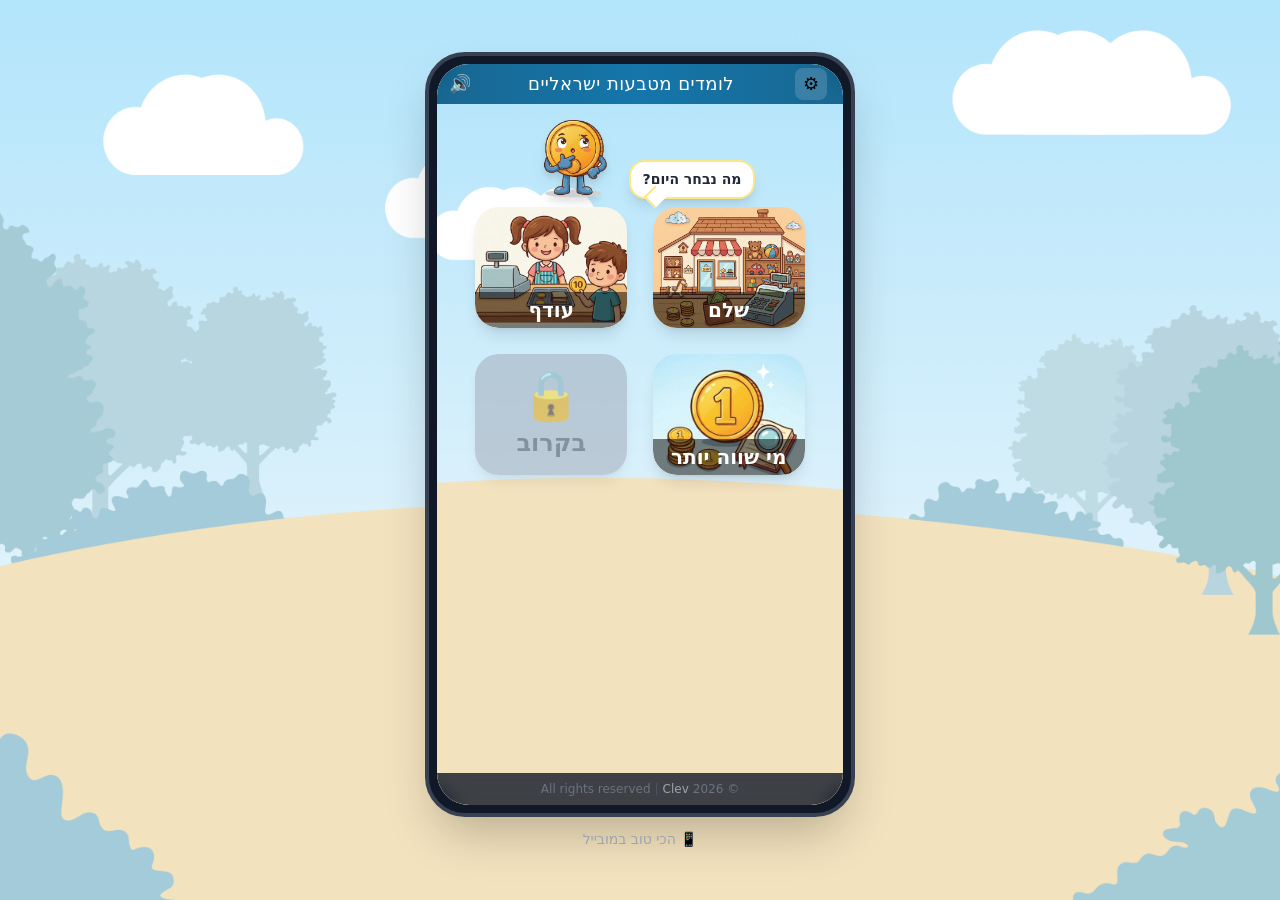
==== commit 179de409: "Deploy game 2026-03-29 21:19:38" ====
--- a/playisraelicoin/index.html
+++ b/playisraelicoin/index.html
@@ -1 +1 @@
-<!DOCTYPE html><html lang="he" dir="rtl"><head><meta charSet="utf-8"/><meta name="viewport" content="width=device-width, initial-scale=1"/><link rel="preload" as="image" href="/playisraelicoin/mascot/mascotidle.png"/><link rel="preload" as="image" href="/playisraelicoin/shop.png"/><link rel="preload" as="image" href="/playisraelicoin/change.png"/><link rel="preload" as="image" href="/playisraelicoin/learn.png"/><link rel="stylesheet" href="/playisraelicoin/_next/static/css/17cb0f2d565e3c23.css" data-precedence="next"/><link rel="preload" as="script" fetchPriority="low" href="/playisraelicoin/_next/static/chunks/webpack-622a1532d28bc0e6.js"/><script src="/playisraelicoin/_next/static/chunks/fd9d1056-88c8a1669018f964.js" async=""></script><script src="/playisraelicoin/_next/static/chunks/117-ca8a5b1b01de8819.js" async=""></script><script src="/playisraelicoin/_next/static/chunks/main-app-2a820b22952d6107.js" async=""></script><script src="/playisraelicoin/_next/static/chunks/648-77a3b95d72fc6d21.js" async=""></script><script src="/playisraelicoin/_next/static/chunks/app/page-7391704ab2c652e0.js" async=""></script><script src="/playisraelicoin/_next/static/chunks/app/layout-28145708964d3c2d.js" async=""></script><link rel="preload" href="https://www.googletagmanager.com/gtag/js?id=G-S4PG35SJS6" as="script"/><meta name="theme-color" content="#0c4a6e"/><title>לומדים מטבעות ישראליים</title><meta name="description" content="משחק חינוכי ללימוד מטבעות ישראליים לילדים"/><link rel="manifest" href="/playisraelicoin/manifest.json" crossorigin="use-credentials"/><link rel="icon" href="/playisraelicoin/favicon.svg"/><script src="/playisraelicoin/_next/static/chunks/polyfills-42372ed130431b0a.js" noModule=""></script></head><body class="overflow-hidden w-full h-full"><div class="fixed inset-0 overflow-hidden flex flex-col items-center justify-center"><div class="absolute inset-0 bg-cover bg-center" style="background-image:url(&#x27;/playisraelicoin/backgroungnew.png&#x27;)"></div><div class="hidden lg:block absolute inset-0 z-0"></div><div class=" relative z-10 flex flex-col w-full h-full md:max-w-[480px] lg:max-w-[430px] lg:h-[85vh] lg:rounded-[2.5rem] lg:border-4 lg:border-gray-700 lg:bg-gray-900 lg:p-2 lg:shadow-2xl "><div class="flex-1 flex flex-col overflow-hidden lg:rounded-[2rem] relative"><div class="hidden lg:block absolute inset-0 bg-cover bg-center" style="background-image:url(&#x27;/playisraelicoin/backgroungnew.png&#x27;)"></div><div class="relative z-10 flex flex-col w-full h-full"><div class="h-10 bg-gradient-to-r from-sky-800/90 via-sky-700/90 to-sky-800/90 backdrop-blur flex items-center shrink-0 z-30 px-3"><div class="w-10 flex items-center justify-center"><button aria-label="הגדרות" class="w-8 h-8 rounded-lg bg-white/15 hover:bg-white/25 flex items-center justify-center text-lg transition-colors cursor-pointer">⚙️</button></div><span class="flex-1 text-center text-lg text-white tracking-wide truncate px-2">לומדים מטבעות ישראליים</span><div class="flex items-center justify-center gap-1"></div></div><div class="flex-1 relative overflow-auto flex justify-center"><div class="w-full max-w-2xl relative"><div class="w-full h-full flex flex-col items-center relative max-w-2xl mx-auto"><div class="flex items-center gap-3 mt-4 mb-2"><div class="flex items-end gap-2 " dir="ltr"><div class="animate-bounce shrink-0"><img src="/playisraelicoin/mascot/mascotidle.png" alt="שקלי" width="96" height="96" class="object-contain drop-shadow-lg pointer-events-none"/></div><div class="relative bg-white rounded-2xl px-3 py-2 shadow-lg border-2 border-amber-200 max-w-[180px] animate-[tutorialStep_0.3s_ease-out]"><div class="text-sm font-bold text-gray-800 leading-snug text-center" dir="rtl">מה נבחר היום?</div><div class="absolute -bottom-2 left-4 w-4 h-4 bg-white border-b-2 border-l-2 border-amber-200 rotate-45"></div></div></div></div><div class="grid grid-cols-2 gap-[2vw] mb-auto px-[3vw] w-full"><a aria-label="שלם" class="rounded-3xl text-xl font-bold flex items-end justify-center transition-all duration-150 shadow-lg hover:scale-105 hover:shadow-xl active:scale-95 active:shadow-inner overflow-hidden relative aspect-[5/4]" href="/playisraelicoin/play/pay"><img src="/playisraelicoin/shop.png" alt="שלם" class="absolute inset-0 w-full h-full object-cover"/><span class="relative z-10 bg-black/50 text-white w-full text-center py-1 rounded-b-3xl">שלם</span></a><a aria-label="עודף" class="rounded-3xl text-xl font-bold flex items-end justify-center transition-all duration-150 shadow-lg hover:scale-105 hover:shadow-xl active:scale-95 active:shadow-inner overflow-hidden relative aspect-[5/4]" href="/playisraelicoin/play/change"><img src="/playisraelicoin/change.png" alt="עודף" class="absolute inset-0 w-full h-full object-cover"/><span class="relative z-10 bg-black/50 text-white w-full text-center py-1 rounded-b-3xl">עודף</span></a><a aria-label="מי שווה יותר" class="rounded-3xl text-xl font-bold flex items-end justify-center transition-all duration-150 shadow-lg hover:scale-105 hover:shadow-xl active:scale-95 active:shadow-inner overflow-hidden relative aspect-[5/4]" href="/playisraelicoin/play/compare"><img src="/playisraelicoin/learn.png" alt="מי שווה יותר" class="absolute inset-0 w-full h-full object-cover"/><span class="relative z-10 bg-black/50 text-white w-full text-center py-1 rounded-b-3xl">מי שווה יותר</span></a><div class="rounded-3xl text-2xl font-bold flex flex-col items-center justify-center gap-2 shadow-lg bg-gray-400/80 text-gray-600 cursor-not-allowed opacity-60 aspect-[5/4]"><span class="text-5xl">🔒</span><span>בקרוב</span></div></div></div></div></div><div class="h-8 bg-gray-900/80 backdrop-blur flex items-center justify-center shrink-0 z-30 gap-1"><span class="text-gray-500 text-xs">© <!-- -->2026</span><button class="text-gray-400 text-xs font-medium hover:text-white transition-colors bg-transparent border-none cursor-pointer">Clev</button><span class="text-gray-600 text-xs">|</span><span class="text-gray-500 text-xs">All rights reserved</span></div></div></div></div><p class="hidden lg:block mt-3 text-gray-400 text-sm relative z-10" dir="rtl">📱 הכי טוב במובייל</p></div><script src="/playisraelicoin/_next/static/chunks/webpack-622a1532d28bc0e6.js" async=""></script><script>(self.__next_f=self.__next_f||[]).push([0]);self.__next_f.push([2,null])</script><script>self.__next_f.push([1,"1:HL[\"/playisraelicoin/_next/static/css/17cb0f2d565e3c23.css\",\"style\"]\n"])</script><script>self.__next_f.push([1,"2:I[2846,[],\"\"]\n4:I[9107,[],\"ClientPageRoot\"]\n5:I[7340,[\"648\",\"static/chunks/648-77a3b95d72fc6d21.js\",\"931\",\"static/chunks/app/page-7391704ab2c652e0.js\"],\"default\",1]\n6:I[8003,[\"185\",\"static/chunks/app/layout-28145708964d3c2d.js\"],\"\"]\n7:I[1716,[\"185\",\"static/chunks/app/layout-28145708964d3c2d.js\"],\"default\"]\n8:I[4707,[],\"\"]\n9:I[6423,[],\"\"]\nb:I[1060,[],\"\"]\nc:[]\n"])</script><script>self.__next_f.push([1,"0:[\"$\",\"$L2\",null,{\"buildId\":\"7c866RKZtRNfatpzJJr0S\",\"assetPrefix\":\"/playisraelicoin\",\"urlParts\":[\"\",\"\"],\"initialTree\":[\"\",{\"children\":[\"__PAGE__\",{}]},\"$undefined\",\"$undefined\",true],\"initialSeedData\":[\"\",{\"children\":[\"__PAGE__\",{},[[\"$L3\",[\"$\",\"$L4\",null,{\"props\":{\"params\":{},\"searchParams\":{}},\"Component\":\"$5\"}],null],null],null]},[[[[\"$\",\"link\",\"0\",{\"rel\":\"stylesheet\",\"href\":\"/playisraelicoin/_next/static/css/17cb0f2d565e3c23.css\",\"precedence\":\"next\",\"crossOrigin\":\"$undefined\"}]],[\"$\",\"html\",null,{\"lang\":\"he\",\"dir\":\"rtl\",\"suppressHydrationWarning\":true,\"children\":[[\"$\",\"head\",null,{\"children\":[[[\"$\",\"$L6\",null,{\"src\":\"https://www.googletagmanager.com/gtag/js?id=G-S4PG35SJS6\",\"strategy\":\"afterInteractive\"}],[\"$\",\"$L6\",null,{\"id\":\"google-analytics\",\"strategy\":\"afterInteractive\",\"children\":\"window.dataLayer=window.dataLayer||[];function gtag(){dataLayer.push(arguments);}gtag('js',new Date());gtag('config','G-S4PG35SJS6');\"}]],\"\"]}],[\"$\",\"body\",null,{\"className\":\"overflow-hidden w-full h-full\",\"suppressHydrationWarning\":true,\"children\":[[\"$\",\"$L7\",null,{}],[\"$\",\"$L8\",null,{\"parallelRouterKey\":\"children\",\"segmentPath\":[\"children\"],\"error\":\"$undefined\",\"errorStyles\":\"$undefined\",\"errorScripts\":\"$undefined\",\"template\":[\"$\",\"$L9\",null,{}],\"templateStyles\":\"$undefined\",\"templateScripts\":\"$undefined\",\"notFound\":[[\"$\",\"title\",null,{\"children\":\"404: This page could not be found.\"}],[\"$\",\"div\",null,{\"style\":{\"fontFamily\":\"system-ui,\\\"Segoe UI\\\",Roboto,Helvetica,Arial,sans-serif,\\\"Apple Color Emoji\\\",\\\"Segoe UI Emoji\\\"\",\"height\":\"100vh\",\"textAlign\":\"center\",\"display\":\"flex\",\"flexDirection\":\"column\",\"alignItems\":\"center\",\"justifyContent\":\"center\"},\"children\":[\"$\",\"div\",null,{\"children\":[[\"$\",\"style\",null,{\"dangerouslySetInnerHTML\":{\"__html\":\"body{color:#000;background:#fff;margin:0}.next-error-h1{border-right:1px solid rgba(0,0,0,.3)}@media (prefers-color-scheme:dark){body{color:#fff;background:#000}.next-error-h1{border-right:1px solid rgba(255,255,255,.3)}}\"}}],[\"$\",\"h1\",null,{\"className\":\"next-error-h1\",\"style\":{\"display\":\"inline-block\",\"margin\":\"0 20px 0 0\",\"padding\":\"0 23px 0 0\",\"fontSize\":24,\"fontWeight\":500,\"verticalAlign\":\"top\",\"lineHeight\":\"49px\"},\"children\":\"404\"}],[\"$\",\"div\",null,{\"style\":{\"display\":\"inline-block\"},\"children\":[\"$\",\"h2\",null,{\"style\":{\"fontSize\":14,\"fontWeight\":400,\"lineHeight\":\"49px\",\"margin\":0},\"children\":\"This page could not be found.\"}]}]]}]}]],\"notFoundStyles\":[]}]]}]]}]],null],null],\"couldBeIntercepted\":false,\"initialHead\":[null,\"$La\"],\"globalErrorComponent\":\"$b\",\"missingSlots\":\"$Wc\"}]\n"])</script><script>self.__next_f.push([1,"a:[[\"$\",\"meta\",\"0\",{\"name\":\"viewport\",\"content\":\"width=device-width, initial-scale=1\"}],[\"$\",\"meta\",\"1\",{\"name\":\"theme-color\",\"content\":\"#0c4a6e\"}],[\"$\",\"meta\",\"2\",{\"charSet\":\"utf-8\"}],[\"$\",\"title\",\"3\",{\"children\":\"לומדים מטבעות ישראליים\"}],[\"$\",\"meta\",\"4\",{\"name\":\"description\",\"content\":\"משחק חינוכי ללימוד מטבעות ישראליים לילדים\"}],[\"$\",\"link\",\"5\",{\"rel\":\"manifest\",\"href\":\"/playisraelicoin/manifest.json\",\"crossOrigin\":\"use-credentials\"}],[\"$\",\"link\",\"6\",{\"rel\":\"icon\",\"href\":\"/playisraelicoin/favicon.svg\"}]]\n3:null\n"])</script></body></html>+<!DOCTYPE html><html lang="he" dir="rtl"><head><meta charSet="utf-8"/><meta name="viewport" content="width=device-width, initial-scale=1"/><link rel="preload" as="image" href="/playisraelicoin/mascot/mascotidle.png"/><link rel="preload" as="image" href="/playisraelicoin/shop.png"/><link rel="preload" as="image" href="/playisraelicoin/change.png"/><link rel="preload" as="image" href="/playisraelicoin/learn.png"/><link rel="stylesheet" href="/playisraelicoin/_next/static/css/1e6c8ae2e22ee008.css" data-precedence="next"/><link rel="preload" as="script" fetchPriority="low" href="/playisraelicoin/_next/static/chunks/webpack-622a1532d28bc0e6.js"/><script src="/playisraelicoin/_next/static/chunks/fd9d1056-88c8a1669018f964.js" async=""></script><script src="/playisraelicoin/_next/static/chunks/117-ca8a5b1b01de8819.js" async=""></script><script src="/playisraelicoin/_next/static/chunks/main-app-2a820b22952d6107.js" async=""></script><script src="/playisraelicoin/_next/static/chunks/648-77a3b95d72fc6d21.js" async=""></script><script src="/playisraelicoin/_next/static/chunks/app/page-5ef52825dfd728b0.js" async=""></script><script src="/playisraelicoin/_next/static/chunks/app/layout-28145708964d3c2d.js" async=""></script><link rel="preload" href="https://www.googletagmanager.com/gtag/js?id=G-S4PG35SJS6" as="script"/><meta name="theme-color" content="#0c4a6e"/><title>לומדים מטבעות ישראליים</title><meta name="description" content="משחק חינוכי ללימוד מטבעות ישראליים לילדים"/><link rel="manifest" href="/playisraelicoin/manifest.json" crossorigin="use-credentials"/><link rel="icon" href="/playisraelicoin/favicon.svg"/><script src="/playisraelicoin/_next/static/chunks/polyfills-42372ed130431b0a.js" noModule=""></script></head><body class="overflow-hidden w-full h-full"><div class="fixed inset-0 overflow-hidden flex flex-col items-center justify-center"><div class="absolute inset-0 bg-cover bg-center" style="background-image:url(&#x27;/playisraelicoin/backgroungnew.png&#x27;)"></div><div class="hidden lg:block absolute inset-0 z-0"></div><div class=" relative z-10 flex flex-col w-full h-full md:max-w-[480px] lg:max-w-[430px] lg:h-[85vh] lg:rounded-[2.5rem] lg:border-4 lg:border-gray-700 lg:bg-gray-900 lg:p-2 lg:shadow-2xl "><div class="flex-1 flex flex-col overflow-hidden lg:rounded-[2rem] relative"><div class="hidden lg:block absolute inset-0 bg-cover bg-center" style="background-image:url(&#x27;/playisraelicoin/backgroungnew.png&#x27;)"></div><div class="relative z-10 flex flex-col w-full h-full"><div class="h-10 bg-gradient-to-r from-sky-800/90 via-sky-700/90 to-sky-800/90 backdrop-blur flex items-center shrink-0 z-30 px-3"><div class="w-10 flex items-center justify-center"><button aria-label="הגדרות" class="w-8 h-8 rounded-lg bg-white/15 hover:bg-white/25 flex items-center justify-center text-lg transition-colors cursor-pointer">⚙️</button></div><span class="flex-1 text-center text-lg text-white tracking-wide truncate px-2">לומדים מטבעות ישראליים</span><div class="flex items-center justify-center gap-1"></div></div><div class="flex-1 relative overflow-auto flex justify-center"><div class="w-full max-w-2xl relative"><div class="w-full h-full flex flex-col items-center relative max-w-2xl mx-auto"><div class="flex items-center gap-3 mt-4 mb-2"><div class="flex items-end gap-2 " dir="ltr"><div class="animate-bounce shrink-0"><img src="/playisraelicoin/mascot/mascotidle.png" alt="שקלי" width="96" height="96" class="object-contain drop-shadow-lg pointer-events-none"/></div><div class="relative bg-white rounded-2xl px-3 py-2 shadow-lg border-2 border-amber-200 max-w-[180px] animate-[tutorialStep_0.3s_ease-out]"><div class="text-sm font-bold text-gray-800 leading-snug text-center" dir="rtl">מה נבחר היום?</div><div class="absolute -bottom-2 left-4 w-4 h-4 bg-white border-b-2 border-l-2 border-amber-200 rotate-45"></div></div></div></div><div class="grid grid-cols-2 gap-[2vw] mb-auto px-[3vw] w-full"><a aria-label="שלם" class="rounded-3xl text-xl font-bold flex items-end justify-center transition-all duration-150 shadow-lg hover:scale-105 hover:shadow-xl active:scale-95 active:shadow-inner overflow-hidden relative aspect-[5/4]" href="/playisraelicoin/play/pay"><img src="/playisraelicoin/shop.png" alt="שלם" class="absolute inset-0 w-full h-full object-cover"/><span class="relative z-10 bg-black/50 text-white w-full text-center py-1 rounded-b-3xl">שלם</span></a><a aria-label="עודף" class="rounded-3xl text-xl font-bold flex items-end justify-center transition-all duration-150 shadow-lg hover:scale-105 hover:shadow-xl active:scale-95 active:shadow-inner overflow-hidden relative aspect-[5/4]" href="/playisraelicoin/play/change"><img src="/playisraelicoin/change.png" alt="עודף" class="absolute inset-0 w-full h-full object-cover"/><span class="relative z-10 bg-black/50 text-white w-full text-center py-1 rounded-b-3xl">עודף</span></a><a aria-label="מי שווה יותר" class="rounded-3xl text-xl font-bold flex items-end justify-center transition-all duration-150 shadow-lg hover:scale-105 hover:shadow-xl active:scale-95 active:shadow-inner overflow-hidden relative aspect-[5/4]" href="/playisraelicoin/play/compare"><img src="/playisraelicoin/learn.png" alt="מי שווה יותר" class="absolute inset-0 w-full h-full object-cover"/><span class="relative z-10 bg-black/50 text-white w-full text-center py-1 rounded-b-3xl">מי שווה יותר</span></a><div class="rounded-3xl text-2xl font-bold flex flex-col items-center justify-center gap-2 shadow-lg bg-gray-400/80 text-gray-600 cursor-not-allowed opacity-60 aspect-[5/4]"><span class="text-5xl">🔒</span><span>בקרוב</span></div></div></div></div></div><div class="h-8 bg-gray-900/80 backdrop-blur flex items-center justify-center shrink-0 z-30 gap-1"><span class="text-gray-500 text-xs">© <!-- -->2026</span><button class="text-gray-400 text-xs font-medium hover:text-white transition-colors bg-transparent border-none cursor-pointer">Clev</button><span class="text-gray-600 text-xs">|</span><span class="text-gray-500 text-xs">All rights reserved</span></div></div></div></div><p class="hidden lg:block mt-3 text-gray-400 text-sm relative z-10" dir="rtl">📱 הכי טוב במובייל</p></div><script src="/playisraelicoin/_next/static/chunks/webpack-622a1532d28bc0e6.js" async=""></script><script>(self.__next_f=self.__next_f||[]).push([0]);self.__next_f.push([2,null])</script><script>self.__next_f.push([1,"1:HL[\"/playisraelicoin/_next/static/css/1e6c8ae2e22ee008.css\",\"style\"]\n"])</script><script>self.__next_f.push([1,"2:I[2846,[],\"\"]\n4:I[9107,[],\"ClientPageRoot\"]\n5:I[7340,[\"648\",\"static/chunks/648-77a3b95d72fc6d21.js\",\"931\",\"static/chunks/app/page-5ef52825dfd728b0.js\"],\"default\",1]\n6:I[8003,[\"185\",\"static/chunks/app/layout-28145708964d3c2d.js\"],\"\"]\n7:I[1716,[\"185\",\"static/chunks/app/layout-28145708964d3c2d.js\"],\"default\"]\n8:I[4707,[],\"\"]\n9:I[6423,[],\"\"]\nb:I[1060,[],\"\"]\nc:[]\n"])</script><script>self.__next_f.push([1,"0:[\"$\",\"$L2\",null,{\"buildId\":\"skw85oHBTP6ix4rQ6b6yT\",\"assetPrefix\":\"/playisraelicoin\",\"urlParts\":[\"\",\"\"],\"initialTree\":[\"\",{\"children\":[\"__PAGE__\",{}]},\"$undefined\",\"$undefined\",true],\"initialSeedData\":[\"\",{\"children\":[\"__PAGE__\",{},[[\"$L3\",[\"$\",\"$L4\",null,{\"props\":{\"params\":{},\"searchParams\":{}},\"Component\":\"$5\"}],null],null],null]},[[[[\"$\",\"link\",\"0\",{\"rel\":\"stylesheet\",\"href\":\"/playisraelicoin/_next/static/css/1e6c8ae2e22ee008.css\",\"precedence\":\"next\",\"crossOrigin\":\"$undefined\"}]],[\"$\",\"html\",null,{\"lang\":\"he\",\"dir\":\"rtl\",\"suppressHydrationWarning\":true,\"children\":[[\"$\",\"head\",null,{\"children\":[[[\"$\",\"$L6\",null,{\"src\":\"https://www.googletagmanager.com/gtag/js?id=G-S4PG35SJS6\",\"strategy\":\"afterInteractive\"}],[\"$\",\"$L6\",null,{\"id\":\"google-analytics\",\"strategy\":\"afterInteractive\",\"children\":\"window.dataLayer=window.dataLayer||[];function gtag(){dataLayer.push(arguments);}gtag('js',new Date());gtag('config','G-S4PG35SJS6');\"}]],[\"$\",\"$L6\",null,{\"id\":\"microsoft-clarity\",\"strategy\":\"afterInteractive\",\"children\":\"(function(c,l,a,r,i,t,y){c[a]=c[a]||function(){(c[a].q=c[a].q||[]).push(arguments)};t=l.createElement(r);t.async=1;t.src=\\\"https://www.clarity.ms/tag/\\\"+i;y=l.getElementsByTagName(r)[0];y.parentNode.insertBefore(t,y);})(window,document,\\\"clarity\\\",\\\"script\\\",\\\"w3gc2pznbr\\\");\"}]]}],[\"$\",\"body\",null,{\"className\":\"overflow-hidden w-full h-full\",\"suppressHydrationWarning\":true,\"children\":[[\"$\",\"$L7\",null,{}],[\"$\",\"$L8\",null,{\"parallelRouterKey\":\"children\",\"segmentPath\":[\"children\"],\"error\":\"$undefined\",\"errorStyles\":\"$undefined\",\"errorScripts\":\"$undefined\",\"template\":[\"$\",\"$L9\",null,{}],\"templateStyles\":\"$undefined\",\"templateScripts\":\"$undefined\",\"notFound\":[[\"$\",\"title\",null,{\"children\":\"404: This page could not be found.\"}],[\"$\",\"div\",null,{\"style\":{\"fontFamily\":\"system-ui,\\\"Segoe UI\\\",Roboto,Helvetica,Arial,sans-serif,\\\"Apple Color Emoji\\\",\\\"Segoe UI Emoji\\\"\",\"height\":\"100vh\",\"textAlign\":\"center\",\"display\":\"flex\",\"flexDirection\":\"column\",\"alignItems\":\"center\",\"justifyContent\":\"center\"},\"children\":[\"$\",\"div\",null,{\"children\":[[\"$\",\"style\",null,{\"dangerouslySetInnerHTML\":{\"__html\":\"body{color:#000;background:#fff;margin:0}.next-error-h1{border-right:1px solid rgba(0,0,0,.3)}@media (prefers-color-scheme:dark){body{color:#fff;background:#000}.next-error-h1{border-right:1px solid rgba(255,255,255,.3)}}\"}}],[\"$\",\"h1\",null,{\"className\":\"next-error-h1\",\"style\":{\"display\":\"inline-block\",\"margin\":\"0 20px 0 0\",\"padding\":\"0 23px 0 0\",\"fontSize\":24,\"fontWeight\":500,\"verticalAlign\":\"top\",\"lineHeight\":\"49px\"},\"children\":\"404\"}],[\"$\",\"div\",null,{\"style\":{\"display\":\"inline-block\"},\"children\":[\"$\",\"h2\",null,{\"style\":{\"fontSize\":14,\"fontWeight\":400,\"lineHeight\":\"49px\",\"margin\":0},\"children\":\"This page could not be found.\"}]}]]}]}]],\"notFoundStyles\":[]}]]}]]}]],null],null],\"couldBeIntercepted\":false,\"initialHead\":[null,\"$La\"],\"globalErrorComponent\":\"$b\",\"missingSlots\":\"$Wc\"}]\n"])</script><script>self.__next_f.push([1,"a:[[\"$\",\"meta\",\"0\",{\"name\":\"viewport\",\"content\":\"width=device-width, initial-scale=1\"}],[\"$\",\"meta\",\"1\",{\"name\":\"theme-color\",\"content\":\"#0c4a6e\"}],[\"$\",\"meta\",\"2\",{\"charSet\":\"utf-8\"}],[\"$\",\"title\",\"3\",{\"children\":\"לומדים מטבעות ישראליים\"}],[\"$\",\"meta\",\"4\",{\"name\":\"description\",\"content\":\"משחק חינוכי ללימוד מטבעות ישראליים לילדים\"}],[\"$\",\"link\",\"5\",{\"rel\":\"manifest\",\"href\":\"/playisraelicoin/manifest.json\",\"crossOrigin\":\"use-credentials\"}],[\"$\",\"link\",\"6\",{\"rel\":\"icon\",\"href\":\"/playisraelicoin/favicon.svg\"}]]\n3:null\n"])</script></body></html>
--- a/playisraelicoin/_next/static/css/1e6c8ae2e22ee008.css
+++ b/playisraelicoin/_next/static/css/1e6c8ae2e22ee008.css
@@ -0,0 +1,3 @@
+*,:after,:before{--tw-border-spacing-x:0;--tw-border-spacing-y:0;--tw-translate-x:0;--tw-translate-y:0;--tw-rotate:0;--tw-skew-x:0;--tw-skew-y:0;--tw-scale-x:1;--tw-scale-y:1;--tw-pan-x: ;--tw-pan-y: ;--tw-pinch-zoom: ;--tw-scroll-snap-strictness:proximity;--tw-gradient-from-position: ;--tw-gradient-via-position: ;--tw-gradient-to-position: ;--tw-ordinal: ;--tw-slashed-zero: ;--tw-numeric-figure: ;--tw-numeric-spacing: ;--tw-numeric-fraction: ;--tw-ring-inset: ;--tw-ring-offset-width:0px;--tw-ring-offset-color:#fff;--tw-ring-color:rgba(59,130,246,.5);--tw-ring-offset-shadow:0 0 #0000;--tw-ring-shadow:0 0 #0000;--tw-shadow:0 0 #0000;--tw-shadow-colored:0 0 #0000;--tw-blur: ;--tw-brightness: ;--tw-contrast: ;--tw-grayscale: ;--tw-hue-rotate: ;--tw-invert: ;--tw-saturate: ;--tw-sepia: ;--tw-drop-shadow: ;--tw-backdrop-blur: ;--tw-backdrop-brightness: ;--tw-backdrop-contrast: ;--tw-backdrop-grayscale: ;--tw-backdrop-hue-rotate: ;--tw-backdrop-invert: ;--tw-backdrop-opacity: ;--tw-backdrop-saturate: ;--tw-backdrop-sepia: ;--tw-contain-size: ;--tw-contain-layout: ;--tw-contain-paint: ;--tw-contain-style: }::backdrop{--tw-border-spacing-x:0;--tw-border-spacing-y:0;--tw-translate-x:0;--tw-translate-y:0;--tw-rotate:0;--tw-skew-x:0;--tw-skew-y:0;--tw-scale-x:1;--tw-scale-y:1;--tw-pan-x: ;--tw-pan-y: ;--tw-pinch-zoom: ;--tw-scroll-snap-strictness:proximity;--tw-gradient-from-position: ;--tw-gradient-via-position: ;--tw-gradient-to-position: ;--tw-ordinal: ;--tw-slashed-zero: ;--tw-numeric-figure: ;--tw-numeric-spacing: ;--tw-numeric-fraction: ;--tw-ring-inset: ;--tw-ring-offset-width:0px;--tw-ring-offset-color:#fff;--tw-ring-color:rgba(59,130,246,.5);--tw-ring-offset-shadow:0 0 #0000;--tw-ring-shadow:0 0 #0000;--tw-shadow:0 0 #0000;--tw-shadow-colored:0 0 #0000;--tw-blur: ;--tw-brightness: ;--tw-contrast: ;--tw-grayscale: ;--tw-hue-rotate: ;--tw-invert: ;--tw-saturate: ;--tw-sepia: ;--tw-drop-shadow: ;--tw-backdrop-blur: ;--tw-backdrop-brightness: ;--tw-backdrop-contrast: ;--tw-backdrop-grayscale: ;--tw-backdrop-hue-rotate: ;--tw-backdrop-invert: ;--tw-backdrop-opacity: ;--tw-backdrop-saturate: ;--tw-backdrop-sepia: ;--tw-contain-size: ;--tw-contain-layout: ;--tw-contain-paint: ;--tw-contain-style: }/*
+! tailwindcss v3.4.19 | MIT License | https://tailwindcss.com
+*/*,:after,:before{box-sizing:border-box;border:0 solid #e5e7eb}:after,:before{--tw-content:""}:host,html{line-height:1.5;-webkit-text-size-adjust:100%;-moz-tab-size:4;-o-tab-size:4;tab-size:4;font-family:ui-sans-serif,system-ui,sans-serif,Apple Color Emoji,Segoe UI Emoji,Segoe UI Symbol,Noto Color Emoji;font-feature-settings:normal;font-variation-settings:normal;-webkit-tap-highlight-color:transparent}body{margin:0;line-height:inherit}hr{height:0;color:inherit;border-top-width:1px}abbr:where([title]){-webkit-text-decoration:underline dotted;text-decoration:underline dotted}h1,h2,h3,h4,h5,h6{font-size:inherit;font-weight:inherit}a{color:inherit;text-decoration:inherit}b,strong{font-weight:bolder}code,kbd,pre,samp{font-family:ui-monospace,SFMono-Regular,Menlo,Monaco,Consolas,Liberation Mono,Courier New,monospace;font-feature-settings:normal;font-variation-settings:normal;font-size:1em}small{font-size:80%}sub,sup{font-size:75%;line-height:0;position:relative;vertical-align:baseline}sub{bottom:-.25em}sup{top:-.5em}table{text-indent:0;border-color:inherit;border-collapse:collapse}button,input,optgroup,select,textarea{font-family:inherit;font-feature-settings:inherit;font-variation-settings:inherit;font-size:100%;font-weight:inherit;line-height:inherit;letter-spacing:inherit;color:inherit;margin:0;padding:0}button,select{text-transform:none}button,input:where([type=button]),input:where([type=reset]),input:where([type=submit]){-webkit-appearance:button;background-color:transparent;background-image:none}:-moz-focusring{outline:auto}:-moz-ui-invalid{box-shadow:none}progress{vertical-align:baseline}::-webkit-inner-spin-button,::-webkit-outer-spin-button{height:auto}[type=search]{-webkit-appearance:textfield;outline-offset:-2px}::-webkit-search-decoration{-webkit-appearance:none}::-webkit-file-upload-button{-webkit-appearance:button;font:inherit}summary{display:list-item}blockquote,dd,dl,figure,h1,h2,h3,h4,h5,h6,hr,p,pre{margin:0}fieldset{margin:0}fieldset,legend{padding:0}menu,ol,ul{list-style:none;margin:0;padding:0}dialog{padding:0}textarea{resize:vertical}input::-moz-placeholder,textarea::-moz-placeholder{opacity:1;color:#9ca3af}input::placeholder,textarea::placeholder{opacity:1;color:#9ca3af}[role=button],button{cursor:pointer}:disabled{cursor:default}audio,canvas,embed,iframe,img,object,svg,video{display:block;vertical-align:middle}img,video{max-width:100%;height:auto}[hidden]:where(:not([hidden=until-found])){display:none}.pointer-events-none{pointer-events:none}.visible{visibility:visible}.fixed{position:fixed}.absolute{position:absolute}.relative{position:relative}.inset-0{inset:0}.-bottom-2{bottom:-.5rem}.-left-1\.5{left:-.375rem}.-top-8{top:-2rem}.bottom-2{bottom:.5rem}.bottom-\[14px\]{bottom:14px}.left-0{left:0}.left-1\/2{left:50%}.left-3{left:.75rem}.left-4{left:1rem}.top-0\.5{top:.125rem}.top-1{top:.25rem}.top-3{top:.75rem}.z-0{z-index:0}.z-10{z-index:10}.z-20{z-index:20}.z-30{z-index:30}.z-50{z-index:50}.z-\[100\]{z-index:100}.mx-1{margin-left:.25rem;margin-right:.25rem}.mx-4{margin-left:1rem;margin-right:1rem}.mx-6{margin-left:1.5rem;margin-right:1.5rem}.mx-auto{margin-left:auto;margin-right:auto}.mb-1{margin-bottom:.25rem}.mb-2{margin-bottom:.5rem}.mb-4{margin-bottom:1rem}.mb-auto{margin-bottom:auto}.ml-1{margin-left:.25rem}.ml-\[70px\]{margin-left:70px}.mr-0{margin-right:0}.mt-1{margin-top:.25rem}.mt-2{margin-top:.5rem}.mt-3{margin-top:.75rem}.mt-4{margin-top:1rem}.block{display:block}.inline{display:inline}.flex{display:flex}.grid{display:grid}.hidden{display:none}.aspect-\[5\/4\]{aspect-ratio:5/4}.aspect-square{aspect-ratio:1/1}.h-0\.5{height:.125rem}.h-10{height:2.5rem}.h-11{height:2.75rem}.h-16{height:4rem}.h-3{height:.75rem}.h-4{height:1rem}.h-5{height:1.25rem}.h-6{height:1.5rem}.h-7{height:1.75rem}.h-8{height:2rem}.h-9{height:2.25rem}.h-\[14px\]{height:14px}.h-\[40px\]{height:40px}.h-\[44px\]{height:44px}.h-\[48px\]{height:48px}.h-\[56px\]{height:56px}.h-\[70px\]{height:70px}.h-\[80px\]{height:80px}.h-\[86px\]{height:86px}.h-\[88px\]{height:88px}.h-full{height:100%}.max-h-\[90px\]{max-height:90px}.min-h-\[100px\]{min-height:100px}.min-h-\[90px\]{min-height:90px}.min-h-full{min-height:100%}.w-10{width:2.5rem}.w-11{width:2.75rem}.w-16{width:4rem}.w-24{width:6rem}.w-3{width:.75rem}.w-4{width:1rem}.w-5{width:1.25rem}.w-7{width:1.75rem}.w-8{width:2rem}.w-9{width:2.25rem}.w-\[3px\]{width:3px}.w-\[40px\]{width:40px}.w-\[44px\]{width:44px}.w-\[48px\]{width:48px}.w-\[56px\]{width:56px}.w-\[88px\]{width:88px}.w-auto{width:auto}.w-full{width:100%}.min-w-0{min-width:0}.max-w-2xl{max-width:42rem}.max-w-\[10rem\]{max-width:10rem}.max-w-\[120px\]{max-width:120px}.max-w-\[14rem\]{max-width:14rem}.max-w-\[180px\]{max-width:180px}.max-w-\[30\%\]{max-width:30%}.max-w-\[40\%\]{max-width:40%}.max-w-full{max-width:100%}.max-w-sm{max-width:24rem}.max-w-xs{max-width:20rem}.flex-1{flex:1 1 0%}.shrink-0{flex-shrink:0}.-translate-x-1\/2{--tw-translate-x:-50%}.-translate-x-1\/2,.rotate-45{transform:translate(var(--tw-translate-x),var(--tw-translate-y)) rotate(var(--tw-rotate)) skewX(var(--tw-skew-x)) skewY(var(--tw-skew-y)) scaleX(var(--tw-scale-x)) scaleY(var(--tw-scale-y))}.rotate-45{--tw-rotate:45deg}.rotate-\[-45deg\]{--tw-rotate:-45deg}.rotate-\[-45deg\],.scale-105{transform:translate(var(--tw-translate-x),var(--tw-translate-y)) rotate(var(--tw-rotate)) skewX(var(--tw-skew-x)) skewY(var(--tw-skew-y)) scaleX(var(--tw-scale-x)) scaleY(var(--tw-scale-y))}.scale-105{--tw-scale-x:1.05;--tw-scale-y:1.05}.scale-110{--tw-scale-x:1.1;--tw-scale-y:1.1}.scale-110,.transform{transform:translate(var(--tw-translate-x),var(--tw-translate-y)) rotate(var(--tw-rotate)) skewX(var(--tw-skew-x)) skewY(var(--tw-skew-y)) scaleX(var(--tw-scale-x)) scaleY(var(--tw-scale-y))}@keyframes medalDrop{0%{transform:translateY(-80px) scale(.5);opacity:0}60%{transform:translateY(10px) scale(1.1);opacity:1}to{transform:translateY(0) scale(1);opacity:1}}.animate-\[medalDrop_0\.6s_ease-out\]{animation:medalDrop .6s ease-out}.animate-\[slideIn_0\.3s_ease-out\]{animation:slideIn .3s ease-out}@keyframes starPop{0%{transform:scale(0) rotate(-45deg);opacity:0}60%{transform:scale(1.3) rotate(10deg);opacity:1}to{transform:scale(1) rotate(0);opacity:1}}.animate-\[starPop_0\.4s_ease-out\]{animation:starPop .4s ease-out}.animate-\[tutorialStep_0\.3s_ease-out\]{animation:tutorialStep .3s ease-out}.animate-\[tutorialStep_0\.4s_ease-out\]{animation:tutorialStep .4s ease-out}.animate-\[tutorialStep_0\.4s_ease-out_0\.2s_both\]{animation:tutorialStep .4s ease-out .2s both}.animate-\[tutorialStep_0\.4s_ease-out_0\.5s_both\]{animation:tutorialStep .4s ease-out .5s both}.animate-\[tutorialStep_0\.4s_ease-out_0\.8s_both\]{animation:tutorialStep .4s ease-out .8s both}.animate-\[tutorialStep_0\.4s_ease-out_1\.1s_both\]{animation:tutorialStep .4s ease-out 1.1s both}@keyframes tutorialStep{0%{opacity:0;transform:translateY(10px)}to{opacity:1;transform:translateY(0)}}.animate-\[tutorialStep_0\.4s_ease-out_1\.4s_both\]{animation:tutorialStep .4s ease-out 1.4s both}@keyframes bounce{0%,to{transform:translateY(-25%);animation-timing-function:cubic-bezier(.8,0,1,1)}50%{transform:none;animation-timing-function:cubic-bezier(0,0,.2,1)}}.animate-bounce{animation:bounce 1s infinite}@keyframes coinFly{0%{transform:translateY(60px) scale(1.4);opacity:.7}40%{transform:translateY(-10px) scale(.9);opacity:1}70%{transform:translateY(4px) scale(1.05);opacity:1}to{transform:translateY(0) scale(1);opacity:1}}.animate-coin-fly{animation:coinFly .45s cubic-bezier(.34,1.56,.64,1)}@keyframes fadeIn{0%{opacity:0}to{opacity:1}}.animate-fade-in{animation:fadeIn .3s ease-out}@keyframes floatUp{0%{transform:translateY(0) scale(1);opacity:1}50%{transform:translateY(-20px) scale(1.2);opacity:.8}to{transform:translateY(-40px) scale(.8);opacity:0}}.animate-float-up{animation:floatUp 1s ease-out forwards}@keyframes pulse{50%{opacity:.5}}.animate-pulse{animation:pulse 2s cubic-bezier(.4,0,.6,1) infinite}@keyframes slideIn{0%{transform:translateX(40px);opacity:0}to{transform:translateX(0);opacity:1}}.animate-slide-in{animation:slideIn .3s ease-out}@keyframes sparkle{0%,to{opacity:.4;transform:scale(.8)}50%{opacity:1;transform:scale(1.2)}}.animate-sparkle{animation:sparkle 1.5s ease-in-out infinite}.cursor-not-allowed{cursor:not-allowed}.cursor-pointer{cursor:pointer}.resize-none{resize:none}.grid-cols-2{grid-template-columns:repeat(2,minmax(0,1fr))}.grid-cols-3{grid-template-columns:repeat(3,minmax(0,1fr))}.flex-col{flex-direction:column}.flex-wrap{flex-wrap:wrap}.items-start{align-items:flex-start}.items-end{align-items:flex-end}.items-center{align-items:center}.items-stretch{align-items:stretch}.justify-center{justify-content:center}.justify-between{justify-content:space-between}.gap-0{gap:0}.gap-0\.5{gap:.125rem}.gap-1{gap:.25rem}.gap-1\.5{gap:.375rem}.gap-2{gap:.5rem}.gap-3{gap:.75rem}.gap-4{gap:1rem}.gap-5{gap:1.25rem}.gap-6{gap:1.5rem}.gap-\[2vw\]{gap:2vw}.-space-x-1>:not([hidden])~:not([hidden]){--tw-space-x-reverse:0;margin-right:calc(-.25rem * var(--tw-space-x-reverse));margin-left:calc(-.25rem * calc(1 - var(--tw-space-x-reverse)))}.self-stretch{align-self:stretch}.overflow-auto{overflow:auto}.overflow-hidden,.truncate{overflow:hidden}.truncate{text-overflow:ellipsis;white-space:nowrap}.rounded-2xl{border-radius:1rem}.rounded-3xl{border-radius:1.5rem}.rounded-full{border-radius:9999px}.rounded-lg{border-radius:.5rem}.rounded-xl{border-radius:.75rem}.rounded-b-3xl{border-bottom-right-radius:1.5rem;border-bottom-left-radius:1.5rem}.rounded-b-lg{border-bottom-right-radius:.5rem;border-bottom-left-radius:.5rem}.rounded-t-2xl{border-top-left-radius:1rem;border-top-right-radius:1rem}.border{border-width:1px}.border-2{border-width:2px}.border-4{border-width:4px}.border-b{border-bottom-width:1px}.border-b-0{border-bottom-width:0}.border-b-2{border-bottom-width:2px}.border-l{border-left-width:1px}.border-l-2{border-left-width:2px}.border-none{border-style:none}.border-amber-200{--tw-border-opacity:1;border-color:rgb(253 230 138/var(--tw-border-opacity,1))}.border-amber-300{--tw-border-opacity:1;border-color:rgb(252 211 77/var(--tw-border-opacity,1))}.border-amber-400{--tw-border-opacity:1;border-color:rgb(251 191 36/var(--tw-border-opacity,1))}.border-amber-500{--tw-border-opacity:1;border-color:rgb(245 158 11/var(--tw-border-opacity,1))}.border-emerald-300{--tw-border-opacity:1;border-color:rgb(110 231 183/var(--tw-border-opacity,1))}.border-emerald-400{--tw-border-opacity:1;border-color:rgb(52 211 153/var(--tw-border-opacity,1))}.border-gray-200{--tw-border-opacity:1;border-color:rgb(229 231 235/var(--tw-border-opacity,1))}.border-gray-300{--tw-border-opacity:1;border-color:rgb(209 213 219/var(--tw-border-opacity,1))}.border-gray-500{--tw-border-opacity:1;border-color:rgb(107 114 128/var(--tw-border-opacity,1))}.border-green-200{--tw-border-opacity:1;border-color:rgb(187 247 208/var(--tw-border-opacity,1))}.border-green-300{--tw-border-opacity:1;border-color:rgb(134 239 172/var(--tw-border-opacity,1))}.border-green-400{--tw-border-opacity:1;border-color:rgb(74 222 128/var(--tw-border-opacity,1))}.border-orange-400{--tw-border-opacity:1;border-color:rgb(251 146 60/var(--tw-border-opacity,1))}.border-pink-300{--tw-border-opacity:1;border-color:rgb(249 168 212/var(--tw-border-opacity,1))}.border-red-300{--tw-border-opacity:1;border-color:rgb(252 165 165/var(--tw-border-opacity,1))}.border-sky-300{--tw-border-opacity:1;border-color:rgb(125 211 252/var(--tw-border-opacity,1))}.border-white\/40{border-color:hsla(0,0%,100%,.4)}.bg-amber-100\/30{background-color:hsla(48,96%,89%,.3)}.bg-amber-400{--tw-bg-opacity:1;background-color:rgb(251 191 36/var(--tw-bg-opacity,1))}.bg-amber-400\/30{background-color:rgba(251,191,36,.3)}.bg-amber-50{--tw-bg-opacity:1;background-color:rgb(255 251 235/var(--tw-bg-opacity,1))}.bg-amber-500\/15{background-color:rgba(245,158,11,.15)}.bg-amber-500\/70{background-color:rgba(245,158,11,.7)}.bg-black\/50{background-color:rgba(0,0,0,.5)}.bg-black\/60{background-color:rgba(0,0,0,.6)}.bg-black\/75{background-color:rgba(0,0,0,.75)}.bg-emerald-200{--tw-bg-opacity:1;background-color:rgb(167 243 208/var(--tw-bg-opacity,1))}.bg-emerald-300{--tw-bg-opacity:1;background-color:rgb(110 231 183/var(--tw-bg-opacity,1))}.bg-emerald-50{--tw-bg-opacity:1;background-color:rgb(236 253 245/var(--tw-bg-opacity,1))}.bg-emerald-500\/10{background-color:rgba(16,185,129,.1)}.bg-gray-200{--tw-bg-opacity:1;background-color:rgb(229 231 235/var(--tw-bg-opacity,1))}.bg-gray-400{--tw-bg-opacity:1;background-color:rgb(156 163 175/var(--tw-bg-opacity,1))}.bg-gray-400\/80{background-color:rgba(156,163,175,.8)}.bg-gray-900\/80{background-color:rgba(17,24,39,.8)}.bg-green-100{--tw-bg-opacity:1;background-color:rgb(220 252 231/var(--tw-bg-opacity,1))}.bg-green-300{--tw-bg-opacity:1;background-color:rgb(134 239 172/var(--tw-bg-opacity,1))}.bg-green-500{--tw-bg-opacity:1;background-color:rgb(34 197 94/var(--tw-bg-opacity,1))}.bg-green-500\/50{background-color:rgba(34,197,94,.5)}.bg-orange-500\/10{background-color:rgba(249,115,22,.1)}.bg-pink-100{--tw-bg-opacity:1;background-color:rgb(252 231 243/var(--tw-bg-opacity,1))}.bg-red-50{--tw-bg-opacity:1;background-color:rgb(254 242 242/var(--tw-bg-opacity,1))}.bg-sky-100{--tw-bg-opacity:1;background-color:rgb(224 242 254/var(--tw-bg-opacity,1))}.bg-sky-500{--tw-bg-opacity:1;background-color:rgb(14 165 233/var(--tw-bg-opacity,1))}.bg-sky-600{--tw-bg-opacity:1;background-color:rgb(2 132 199/var(--tw-bg-opacity,1))}.bg-transparent{background-color:transparent}.bg-white{--tw-bg-opacity:1;background-color:rgb(255 255 255/var(--tw-bg-opacity,1))}.bg-white\/15{background-color:hsla(0,0%,100%,.15)}.bg-white\/20{background-color:hsla(0,0%,100%,.2)}.bg-white\/30{background-color:hsla(0,0%,100%,.3)}.bg-white\/50{background-color:hsla(0,0%,100%,.5)}.bg-white\/60{background-color:hsla(0,0%,100%,.6)}.bg-white\/80{background-color:hsla(0,0%,100%,.8)}.bg-white\/90{background-color:hsla(0,0%,100%,.9)}.bg-yellow-200{--tw-bg-opacity:1;background-color:rgb(254 240 138/var(--tw-bg-opacity,1))}.bg-yellow-400\/20{background-color:rgba(250,204,21,.2)}.bg-gradient-to-b{background-image:linear-gradient(to bottom,var(--tw-gradient-stops))}.bg-gradient-to-l{background-image:linear-gradient(to left,var(--tw-gradient-stops))}.bg-gradient-to-r{background-image:linear-gradient(to right,var(--tw-gradient-stops))}.from-amber-100{--tw-gradient-from:#fef3c7 var(--tw-gradient-from-position);--tw-gradient-to:hsla(48,96%,89%,0) var(--tw-gradient-to-position);--tw-gradient-stops:var(--tw-gradient-from),var(--tw-gradient-to)}.from-amber-400{--tw-gradient-from:#fbbf24 var(--tw-gradient-from-position);--tw-gradient-to:rgba(251,191,36,0) var(--tw-gradient-to-position);--tw-gradient-stops:var(--tw-gradient-from),var(--tw-gradient-to)}.from-amber-600{--tw-gradient-from:#d97706 var(--tw-gradient-from-position);--tw-gradient-to:rgba(217,119,6,0) var(--tw-gradient-to-position);--tw-gradient-stops:var(--tw-gradient-from),var(--tw-gradient-to)}.from-amber-700{--tw-gradient-from:#b45309 var(--tw-gradient-from-position);--tw-gradient-to:rgba(180,83,9,0) var(--tw-gradient-to-position);--tw-gradient-stops:var(--tw-gradient-from),var(--tw-gradient-to)}.from-emerald-400{--tw-gradient-from:#34d399 var(--tw-gradient-from-position);--tw-gradient-to:rgba(52,211,153,0) var(--tw-gradient-to-position);--tw-gradient-stops:var(--tw-gradient-from),var(--tw-gradient-to)}.from-emerald-50{--tw-gradient-from:#ecfdf5 var(--tw-gradient-from-position);--tw-gradient-to:rgba(236,253,245,0) var(--tw-gradient-to-position);--tw-gradient-stops:var(--tw-gradient-from),var(--tw-gradient-to)}.from-green-500{--tw-gradient-from:#22c55e var(--tw-gradient-from-position);--tw-gradient-to:rgba(34,197,94,0) var(--tw-gradient-to-position);--tw-gradient-stops:var(--tw-gradient-from),var(--tw-gradient-to)}.from-red-500{--tw-gradient-from:#ef4444 var(--tw-gradient-from-position);--tw-gradient-to:rgba(239,68,68,0) var(--tw-gradient-to-position);--tw-gradient-stops:var(--tw-gradient-from),var(--tw-gradient-to)}.from-sky-400{--tw-gradient-from:#38bdf8 var(--tw-gradient-from-position);--tw-gradient-to:rgba(56,189,248,0) var(--tw-gradient-to-position);--tw-gradient-stops:var(--tw-gradient-from),var(--tw-gradient-to)}.from-sky-500{--tw-gradient-from:#0ea5e9 var(--tw-gradient-from-position);--tw-gradient-to:rgba(14,165,233,0) var(--tw-gradient-to-position);--tw-gradient-stops:var(--tw-gradient-from),var(--tw-gradient-to)}.from-sky-700{--tw-gradient-from:#0369a1 var(--tw-gradient-from-position);--tw-gradient-to:rgba(3,105,161,0) var(--tw-gradient-to-position);--tw-gradient-stops:var(--tw-gradient-from),var(--tw-gradient-to)}.from-sky-800\/90{--tw-gradient-from:rgba(7,89,133,.9) var(--tw-gradient-from-position);--tw-gradient-to:rgba(7,89,133,0) var(--tw-gradient-to-position);--tw-gradient-stops:var(--tw-gradient-from),var(--tw-gradient-to)}.from-stone-100{--tw-gradient-from:#f5f5f4 var(--tw-gradient-from-position);--tw-gradient-to:hsla(60,5%,96%,0) var(--tw-gradient-to-position);--tw-gradient-stops:var(--tw-gradient-from),var(--tw-gradient-to)}.from-white\/30{--tw-gradient-from:hsla(0,0%,100%,.3) var(--tw-gradient-from-position);--tw-gradient-to:hsla(0,0%,100%,0) var(--tw-gradient-to-position);--tw-gradient-stops:var(--tw-gradient-from),var(--tw-gradient-to)}.from-yellow-50{--tw-gradient-from:#fefce8 var(--tw-gradient-from-position);--tw-gradient-to:hsla(55,92%,95%,0) var(--tw-gradient-to-position);--tw-gradient-stops:var(--tw-gradient-from),var(--tw-gradient-to)}.via-amber-200{--tw-gradient-to:hsla(48,97%,77%,0) var(--tw-gradient-to-position);--tw-gradient-stops:var(--tw-gradient-from),#fde68a var(--tw-gradient-via-position),var(--tw-gradient-to)}.via-amber-700{--tw-gradient-to:rgba(180,83,9,0) var(--tw-gradient-to-position);--tw-gradient-stops:var(--tw-gradient-from),#b45309 var(--tw-gradient-via-position),var(--tw-gradient-to)}.via-sky-600{--tw-gradient-to:rgba(2,132,199,0) var(--tw-gradient-to-position);--tw-gradient-stops:var(--tw-gradient-from),#0284c7 var(--tw-gradient-via-position),var(--tw-gradient-to)}.via-sky-700\/90{--tw-gradient-to:rgba(3,105,161,0) var(--tw-gradient-to-position);--tw-gradient-stops:var(--tw-gradient-from),rgba(3,105,161,.9) var(--tw-gradient-via-position),var(--tw-gradient-to)}.to-amber-800{--tw-gradient-to:#92400e var(--tw-gradient-to-position)}.to-amber-900{--tw-gradient-to:#78350f var(--tw-gradient-to-position)}.to-emerald-100{--tw-gradient-to:#d1fae5 var(--tw-gradient-to-position)}.to-emerald-400{--tw-gradient-to:#34d399 var(--tw-gradient-to-position)}.to-emerald-500{--tw-gradient-to:#10b981 var(--tw-gradient-to-position)}.to-green-300{--tw-gradient-to:#86efac var(--tw-gradient-to-position)}.to-green-50{--tw-gradient-to:#f0fdf4 var(--tw-gradient-to-position)}.to-rose-400{--tw-gradient-to:#fb7185 var(--tw-gradient-to-position)}.to-sky-500{--tw-gradient-to:#0ea5e9 var(--tw-gradient-to-position)}.to-sky-700{--tw-gradient-to:#0369a1 var(--tw-gradient-to-position)}.to-sky-800{--tw-gradient-to:#075985 var(--tw-gradient-to-position)}.to-sky-800\/90{--tw-gradient-to:rgba(7,89,133,.9) var(--tw-gradient-to-position)}.to-stone-50{--tw-gradient-to:#fafaf9 var(--tw-gradient-to-position)}.to-transparent{--tw-gradient-to:transparent var(--tw-gradient-to-position)}.to-yellow-100{--tw-gradient-to:#fef9c3 var(--tw-gradient-to-position)}.to-yellow-300{--tw-gradient-to:#fde047 var(--tw-gradient-to-position)}.to-yellow-700\/30{--tw-gradient-to:rgba(161,98,7,.3) var(--tw-gradient-to-position)}.bg-cover{background-size:cover}.bg-center{background-position:50%}.object-contain{-o-object-fit:contain;object-fit:contain}.object-cover{-o-object-fit:cover;object-fit:cover}.object-bottom{-o-object-position:bottom;object-position:bottom}.p-1{padding:.25rem}.p-1\.5{padding:.375rem}.p-2{padding:.5rem}.p-3{padding:.75rem}.p-5{padding:1.25rem}.p-6{padding:1.5rem}.px-12{padding-left:3rem;padding-right:3rem}.px-2{padding-left:.5rem;padding-right:.5rem}.px-2\.5{padding-left:.625rem;padding-right:.625rem}.px-3{padding-left:.75rem;padding-right:.75rem}.px-4{padding-left:1rem;padding-right:1rem}.px-6{padding-left:1.5rem;padding-right:1.5rem}.px-8{padding-left:2rem;padding-right:2rem}.px-\[3vw\]{padding-left:3vw;padding-right:3vw}.py-0\.5{padding-top:.125rem;padding-bottom:.125rem}.py-1{padding-top:.25rem;padding-bottom:.25rem}.py-1\.5{padding-top:.375rem;padding-bottom:.375rem}.py-2{padding-top:.5rem;padding-bottom:.5rem}.py-2\.5{padding-top:.625rem;padding-bottom:.625rem}.py-3{padding-top:.75rem;padding-bottom:.75rem}.py-4{padding-top:1rem;padding-bottom:1rem}.py-6{padding-top:1.5rem;padding-bottom:1.5rem}.pb-1{padding-bottom:.25rem}.pb-1\.5{padding-bottom:.375rem}.pb-2{padding-bottom:.5rem}.pb-4{padding-bottom:1rem}.pl-1{padding-left:.25rem}.pr-2\.5{padding-right:.625rem}.pt-1{padding-top:.25rem}.pt-1\.5{padding-top:.375rem}.pt-3{padding-top:.75rem}.pt-\[60px\]{padding-top:60px}.text-center{text-align:center}.text-2xl{font-size:1.5rem;line-height:2rem}.text-3xl{font-size:1.875rem;line-height:2.25rem}.text-4xl{font-size:2.25rem;line-height:2.5rem}.text-5xl{font-size:3rem;line-height:1}.text-6xl{font-size:3.75rem;line-height:1}.text-8xl{font-size:6rem;line-height:1}.text-9xl{font-size:8rem;line-height:1}.text-\[10px\]{font-size:10px}.text-base{font-size:1rem;line-height:1.5rem}.text-lg{font-size:1.125rem;line-height:1.75rem}.text-sm{font-size:.875rem;line-height:1.25rem}.text-xl{font-size:1.25rem;line-height:1.75rem}.text-xs{font-size:.75rem;line-height:1rem}.font-black{font-weight:900}.font-bold{font-weight:700}.font-extrabold{font-weight:800}.font-medium{font-weight:500}.leading-none{line-height:1}.leading-relaxed{line-height:1.625}.leading-snug{line-height:1.375}.leading-tight{line-height:1.25}.tracking-wide{letter-spacing:.025em}.text-amber-600{--tw-text-opacity:1;color:rgb(217 119 6/var(--tw-text-opacity,1))}.text-amber-700{--tw-text-opacity:1;color:rgb(180 83 9/var(--tw-text-opacity,1))}.text-amber-700\/70{color:rgba(180,83,9,.7)}.text-amber-800{--tw-text-opacity:1;color:rgb(146 64 14/var(--tw-text-opacity,1))}.text-amber-900{--tw-text-opacity:1;color:rgb(120 53 15/var(--tw-text-opacity,1))}.text-amber-900\/70{color:rgba(120,53,15,.7)}.text-emerald-600{--tw-text-opacity:1;color:rgb(5 150 105/var(--tw-text-opacity,1))}.text-emerald-700{--tw-text-opacity:1;color:rgb(4 120 87/var(--tw-text-opacity,1))}.text-emerald-900{--tw-text-opacity:1;color:rgb(6 78 59/var(--tw-text-opacity,1))}.text-gray-400{--tw-text-opacity:1;color:rgb(156 163 175/var(--tw-text-opacity,1))}.text-gray-500{--tw-text-opacity:1;color:rgb(107 114 128/var(--tw-text-opacity,1))}.text-gray-600{--tw-text-opacity:1;color:rgb(75 85 99/var(--tw-text-opacity,1))}.text-gray-700{--tw-text-opacity:1;color:rgb(55 65 81/var(--tw-text-opacity,1))}.text-gray-800{--tw-text-opacity:1;color:rgb(31 41 55/var(--tw-text-opacity,1))}.text-gray-900{--tw-text-opacity:1;color:rgb(17 24 39/var(--tw-text-opacity,1))}.text-green-600{--tw-text-opacity:1;color:rgb(22 163 74/var(--tw-text-opacity,1))}.text-green-700{--tw-text-opacity:1;color:rgb(21 128 61/var(--tw-text-opacity,1))}.text-green-800{--tw-text-opacity:1;color:rgb(22 101 52/var(--tw-text-opacity,1))}.text-green-900{--tw-text-opacity:1;color:rgb(20 83 45/var(--tw-text-opacity,1))}.text-orange-600{--tw-text-opacity:1;color:rgb(234 88 12/var(--tw-text-opacity,1))}.text-pink-700{--tw-text-opacity:1;color:rgb(190 24 93/var(--tw-text-opacity,1))}.text-red-500{--tw-text-opacity:1;color:rgb(239 68 68/var(--tw-text-opacity,1))}.text-sky-100{--tw-text-opacity:1;color:rgb(224 242 254/var(--tw-text-opacity,1))}.text-sky-700{--tw-text-opacity:1;color:rgb(3 105 161/var(--tw-text-opacity,1))}.text-white{--tw-text-opacity:1;color:rgb(255 255 255/var(--tw-text-opacity,1))}.text-white\/60{color:hsla(0,0%,100%,.6)}.text-white\/70{color:hsla(0,0%,100%,.7)}.text-yellow-200{--tw-text-opacity:1;color:rgb(254 240 138/var(--tw-text-opacity,1))}.text-yellow-300{--tw-text-opacity:1;color:rgb(253 224 71/var(--tw-text-opacity,1))}.opacity-0{opacity:0}.opacity-100{opacity:1}.opacity-30{opacity:.3}.opacity-40{opacity:.4}.opacity-60{opacity:.6}.shadow{--tw-shadow:0 1px 3px 0 rgba(0,0,0,.1),0 1px 2px -1px rgba(0,0,0,.1);--tw-shadow-colored:0 1px 3px 0 var(--tw-shadow-color),0 1px 2px -1px var(--tw-shadow-color)}.shadow,.shadow-2xl{box-shadow:var(--tw-ring-offset-shadow,0 0 #0000),var(--tw-ring-shadow,0 0 #0000),var(--tw-shadow)}.shadow-2xl{--tw-shadow:0 25px 50px -12px rgba(0,0,0,.25);--tw-shadow-colored:0 25px 50px -12px var(--tw-shadow-color)}.shadow-inner{--tw-shadow:inset 0 2px 4px 0 rgba(0,0,0,.05);--tw-shadow-colored:inset 0 2px 4px 0 var(--tw-shadow-color)}.shadow-inner,.shadow-lg{box-shadow:var(--tw-ring-offset-shadow,0 0 #0000),var(--tw-ring-shadow,0 0 #0000),var(--tw-shadow)}.shadow-lg{--tw-shadow:0 10px 15px -3px rgba(0,0,0,.1),0 4px 6px -4px rgba(0,0,0,.1);--tw-shadow-colored:0 10px 15px -3px var(--tw-shadow-color),0 4px 6px -4px var(--tw-shadow-color)}.shadow-md{--tw-shadow:0 4px 6px -1px rgba(0,0,0,.1),0 2px 4px -2px rgba(0,0,0,.1);--tw-shadow-colored:0 4px 6px -1px var(--tw-shadow-color),0 2px 4px -2px var(--tw-shadow-color)}.shadow-md,.shadow-sm{box-shadow:var(--tw-ring-offset-shadow,0 0 #0000),var(--tw-ring-shadow,0 0 #0000),var(--tw-shadow)}.shadow-sm{--tw-shadow:0 1px 2px 0 rgba(0,0,0,.05);--tw-shadow-colored:0 1px 2px 0 var(--tw-shadow-color)}.shadow-xl{--tw-shadow:0 20px 25px -5px rgba(0,0,0,.1),0 8px 10px -6px rgba(0,0,0,.1);--tw-shadow-colored:0 20px 25px -5px var(--tw-shadow-color),0 8px 10px -6px var(--tw-shadow-color);box-shadow:var(--tw-ring-offset-shadow,0 0 #0000),var(--tw-ring-shadow,0 0 #0000),var(--tw-shadow)}.shadow-green-500\/30{--tw-shadow-color:rgba(34,197,94,.3);--tw-shadow:var(--tw-shadow-colored)}.ring-2{--tw-ring-offset-shadow:var(--tw-ring-inset) 0 0 0 var(--tw-ring-offset-width) var(--tw-ring-offset-color);--tw-ring-shadow:var(--tw-ring-inset) 0 0 0 calc(2px + var(--tw-ring-offset-width)) var(--tw-ring-color)}.ring-2,.ring-4{box-shadow:var(--tw-ring-offset-shadow),var(--tw-ring-shadow),var(--tw-shadow,0 0 #0000)}.ring-4{--tw-ring-offset-shadow:var(--tw-ring-inset) 0 0 0 var(--tw-ring-offset-width) var(--tw-ring-offset-color);--tw-ring-shadow:var(--tw-ring-inset) 0 0 0 calc(4px + var(--tw-ring-offset-width)) var(--tw-ring-color)}.ring-transparent{--tw-ring-color:transparent}.ring-yellow-300{--tw-ring-opacity:1;--tw-ring-color:rgb(253 224 71/var(--tw-ring-opacity,1))}.drop-shadow-lg{--tw-drop-shadow:drop-shadow(0 10px 8px rgba(0,0,0,.04)) drop-shadow(0 4px 3px rgba(0,0,0,.1))}.drop-shadow-lg,.drop-shadow-md{filter:var(--tw-blur) var(--tw-brightness) var(--tw-contrast) var(--tw-grayscale) var(--tw-hue-rotate) var(--tw-invert) var(--tw-saturate) var(--tw-sepia) var(--tw-drop-shadow)}.drop-shadow-md{--tw-drop-shadow:drop-shadow(0 4px 3px rgba(0,0,0,.07)) drop-shadow(0 2px 2px rgba(0,0,0,.06))}.filter{filter:var(--tw-blur) var(--tw-brightness) var(--tw-contrast) var(--tw-grayscale) var(--tw-hue-rotate) var(--tw-invert) var(--tw-saturate) var(--tw-sepia) var(--tw-drop-shadow)}.backdrop-blur{--tw-backdrop-blur:blur(8px)}.backdrop-blur,.backdrop-blur-sm{backdrop-filter:var(--tw-backdrop-blur) var(--tw-backdrop-brightness) var(--tw-backdrop-contrast) var(--tw-backdrop-grayscale) var(--tw-backdrop-hue-rotate) var(--tw-backdrop-invert) var(--tw-backdrop-opacity) var(--tw-backdrop-saturate) var(--tw-backdrop-sepia)}.backdrop-blur-sm{--tw-backdrop-blur:blur(4px)}.transition-all{transition-property:all;transition-timing-function:cubic-bezier(.4,0,.2,1);transition-duration:.15s}.transition-colors{transition-property:color,background-color,border-color,text-decoration-color,fill,stroke;transition-timing-function:cubic-bezier(.4,0,.2,1);transition-duration:.15s}.transition-transform{transition-property:transform;transition-timing-function:cubic-bezier(.4,0,.2,1)}.duration-150,.transition-transform{transition-duration:.15s}.duration-200{transition-duration:.2s}.duration-500{transition-duration:.5s}.ease-in-out{transition-timing-function:cubic-bezier(.4,0,.2,1)}.ease-out{transition-timing-function:cubic-bezier(0,0,.2,1)}body,html{margin:0;padding:0;overflow:hidden;background:#1a1a2e}#__next,body,html{width:100%;height:100%}.btn-press{transition:transform .1s ease,box-shadow .1s ease}.btn-press:active{transform:scale(.95) translateY(2px);box-shadow:inset 0 2px 4px rgba(0,0,0,.15)}@media (hover:hover){.coin-hover:hover{box-shadow:0 0 14px rgba(251,191,36,.5);transform:translateY(-4px) scale(1.08)}}.coin-spinner{animation:coinSpin 1s linear infinite;display:inline-block}@keyframes coinSpin{0%{transform:rotateY(0deg)}to{transform:rotateY(1turn)}}.tray-placeholder{border:3px dashed rgba(217,119,6,.25);border-radius:9999px}.flip-container{perspective:600px}.flip-card{transition:transform .6s cubic-bezier(.4,0,.2,1);transform-style:preserve-3d;position:relative}.flip-card.flipped{transform:rotateY(180deg)}.flip-back,.flip-front{backface-visibility:hidden;position:absolute;inset:0;border-radius:9999px}.flip-back{transform:rotateY(180deg)}.sort-slot-active{box-shadow:0 0 0 3px rgba(34,197,94,.6);background:rgba(34,197,94,.1)}.sort-slot-wrong{animation:shake .4s ease-in-out}:focus-visible{outline:3px solid #facc15;outline-offset:2px;border-radius:8px}@media (prefers-reduced-motion:reduce){*,:after,:before{animation-duration:.01ms!important;animation-iteration-count:1!important;transition-duration:.01ms!important}}.hover\:translate-y-\[-4px\]:hover{--tw-translate-y:-4px}.hover\:scale-105:hover,.hover\:translate-y-\[-4px\]:hover{transform:translate(var(--tw-translate-x),var(--tw-translate-y)) rotate(var(--tw-rotate)) skewX(var(--tw-skew-x)) skewY(var(--tw-skew-y)) scaleX(var(--tw-scale-x)) scaleY(var(--tw-scale-y))}.hover\:scale-105:hover{--tw-scale-x:1.05;--tw-scale-y:1.05}.hover\:scale-110:hover{--tw-scale-x:1.1;--tw-scale-y:1.1}.hover\:scale-110:hover,.hover\:scale-\[1\.02\]:hover{transform:translate(var(--tw-translate-x),var(--tw-translate-y)) rotate(var(--tw-rotate)) skewX(var(--tw-skew-x)) skewY(var(--tw-skew-y)) scaleX(var(--tw-scale-x)) scaleY(var(--tw-scale-y))}.hover\:scale-\[1\.02\]:hover{--tw-scale-x:1.02;--tw-scale-y:1.02}.hover\:bg-amber-50:hover{--tw-bg-opacity:1;background-color:rgb(255 251 235/var(--tw-bg-opacity,1))}.hover\:bg-gray-300:hover{--tw-bg-opacity:1;background-color:rgb(209 213 219/var(--tw-bg-opacity,1))}.hover\:bg-gray-500:hover{--tw-bg-opacity:1;background-color:rgb(107 114 128/var(--tw-bg-opacity,1))}.hover\:bg-green-400:hover{--tw-bg-opacity:1;background-color:rgb(74 222 128/var(--tw-bg-opacity,1))}.hover\:bg-sky-200:hover{--tw-bg-opacity:1;background-color:rgb(186 230 253/var(--tw-bg-opacity,1))}.hover\:bg-sky-600:hover{--tw-bg-opacity:1;background-color:rgb(2 132 199/var(--tw-bg-opacity,1))}.hover\:bg-sky-700:hover{--tw-bg-opacity:1;background-color:rgb(3 105 161/var(--tw-bg-opacity,1))}.hover\:bg-white\/10:hover{background-color:hsla(0,0%,100%,.1)}.hover\:bg-white\/25:hover{background-color:hsla(0,0%,100%,.25)}.hover\:bg-white\/30:hover{background-color:hsla(0,0%,100%,.3)}.hover\:bg-white\/80:hover{background-color:hsla(0,0%,100%,.8)}.hover\:from-green-400:hover{--tw-gradient-from:#4ade80 var(--tw-gradient-from-position);--tw-gradient-to:rgba(74,222,128,0) var(--tw-gradient-to-position);--tw-gradient-stops:var(--tw-gradient-from),var(--tw-gradient-to)}.hover\:from-yellow-100:hover{--tw-gradient-from:#fef9c3 var(--tw-gradient-from-position);--tw-gradient-to:hsla(55,97%,88%,0) var(--tw-gradient-to-position);--tw-gradient-stops:var(--tw-gradient-from),var(--tw-gradient-to)}.hover\:to-emerald-300:hover{--tw-gradient-to:#6ee7b7 var(--tw-gradient-to-position)}.hover\:to-green-100:hover{--tw-gradient-to:#dcfce7 var(--tw-gradient-to-position)}.hover\:text-gray-600:hover{--tw-text-opacity:1;color:rgb(75 85 99/var(--tw-text-opacity,1))}.hover\:text-white:hover{--tw-text-opacity:1;color:rgb(255 255 255/var(--tw-text-opacity,1))}.hover\:shadow-xl:hover{--tw-shadow:0 20px 25px -5px rgba(0,0,0,.1),0 8px 10px -6px rgba(0,0,0,.1);--tw-shadow-colored:0 20px 25px -5px var(--tw-shadow-color),0 8px 10px -6px var(--tw-shadow-color);box-shadow:var(--tw-ring-offset-shadow,0 0 #0000),var(--tw-ring-shadow,0 0 #0000),var(--tw-shadow)}.hover\:ring-red-400:hover{--tw-ring-opacity:1;--tw-ring-color:rgb(248 113 113/var(--tw-ring-opacity,1))}.focus\:border-sky-400:focus{--tw-border-opacity:1;border-color:rgb(56 189 248/var(--tw-border-opacity,1))}.focus\:border-sky-500:focus{--tw-border-opacity:1;border-color:rgb(14 165 233/var(--tw-border-opacity,1))}.focus\:outline-none:focus{outline:2px solid transparent;outline-offset:2px}.active\:translate-y-0\.5:active{--tw-translate-y:0.125rem}.active\:translate-y-0\.5:active,.active\:translate-y-\[2px\]:active{transform:translate(var(--tw-translate-x),var(--tw-translate-y)) rotate(var(--tw-rotate)) skewX(var(--tw-skew-x)) skewY(var(--tw-skew-y)) scaleX(var(--tw-scale-x)) scaleY(var(--tw-scale-y))}.active\:translate-y-\[2px\]:active{--tw-translate-y:2px}.active\:scale-90:active{--tw-scale-x:.9;--tw-scale-y:.9}.active\:scale-90:active,.active\:scale-95:active{transform:translate(var(--tw-translate-x),var(--tw-translate-y)) rotate(var(--tw-rotate)) skewX(var(--tw-skew-x)) skewY(var(--tw-skew-y)) scaleX(var(--tw-scale-x)) scaleY(var(--tw-scale-y))}.active\:scale-95:active{--tw-scale-x:.95;--tw-scale-y:.95}.active\:shadow-inner:active{--tw-shadow:inset 0 2px 4px 0 rgba(0,0,0,.05);--tw-shadow-colored:inset 0 2px 4px 0 var(--tw-shadow-color);box-shadow:var(--tw-ring-offset-shadow,0 0 #0000),var(--tw-ring-shadow,0 0 #0000),var(--tw-shadow)}.disabled\:pointer-events-none:disabled{pointer-events:none}.disabled\:opacity-50:disabled{opacity:.5}@media (min-width:640px){.sm\:ml-\[80px\]{margin-left:80px}.sm\:inline{display:inline}.sm\:h-\[48px\]{height:48px}.sm\:h-\[52px\]{height:52px}.sm\:h-\[56px\]{height:56px}.sm\:h-\[64px\]{height:64px}.sm\:h-\[80px\]{height:80px}.sm\:h-\[95px\]{height:95px}.sm\:h-\[96px\]{height:96px}.sm\:max-h-\[110px\]{max-height:110px}.sm\:min-h-\[110px\]{min-height:110px}.sm\:w-\[48px\]{width:48px}.sm\:w-\[52px\]{width:52px}.sm\:w-\[56px\]{width:56px}.sm\:w-\[64px\]{width:64px}.sm\:gap-3{gap:.75rem}.sm\:p-3{padding:.75rem}.sm\:px-4{padding-left:1rem;padding-right:1rem}.sm\:pb-2{padding-bottom:.5rem}.sm\:pt-2{padding-top:.5rem}.sm\:text-lg{font-size:1.125rem;line-height:1.75rem}}@media (min-width:768px){.md\:bottom-4{bottom:1rem}.md\:left-4{left:1rem}.md\:ml-\[90px\]{margin-left:90px}.md\:flex{display:flex}.md\:hidden{display:none}.md\:h-\[106px\]{height:106px}.md\:h-\[110px\]{height:110px}.md\:h-\[55px\]{height:55px}.md\:h-\[56px\]{height:56px}.md\:h-\[62px\]{height:62px}.md\:h-\[72px\]{height:72px}.md\:h-\[90px\]{height:90px}.md\:h-\[96px\]{height:96px}.md\:max-h-\[130px\]{max-height:130px}.md\:min-h-\[130px\]{min-height:130px}.md\:w-\[55px\]{width:55px}.md\:w-\[56px\]{width:56px}.md\:w-\[62px\]{width:62px}.md\:w-\[72px\]{width:72px}.md\:w-\[96px\]{width:96px}.md\:max-w-\[480px\]{max-width:480px}.md\:grid-cols-3{grid-template-columns:repeat(3,minmax(0,1fr))}.md\:grid-cols-6{grid-template-columns:repeat(6,minmax(0,1fr))}.md\:gap-4{gap:1rem}.md\:gap-6{gap:1.5rem}.md\:px-10{padding-left:2.5rem;padding-right:2.5rem}}@media (min-width:1024px){.lg\:block{display:block}.lg\:h-\[85vh\]{height:85vh}.lg\:max-w-\[430px\]{max-width:430px}.lg\:rounded-\[2\.5rem\]{border-radius:2.5rem}.lg\:rounded-\[2rem\]{border-radius:2rem}.lg\:border-4{border-width:4px}.lg\:border-gray-700{--tw-border-opacity:1;border-color:rgb(55 65 81/var(--tw-border-opacity,1))}.lg\:bg-gray-900{--tw-bg-opacity:1;background-color:rgb(17 24 39/var(--tw-bg-opacity,1))}.lg\:p-2{padding:.5rem}.lg\:shadow-2xl{--tw-shadow:0 25px 50px -12px rgba(0,0,0,.25);--tw-shadow-colored:0 25px 50px -12px var(--tw-shadow-color);box-shadow:var(--tw-ring-offset-shadow,0 0 #0000),var(--tw-ring-shadow,0 0 #0000),var(--tw-shadow)}}
